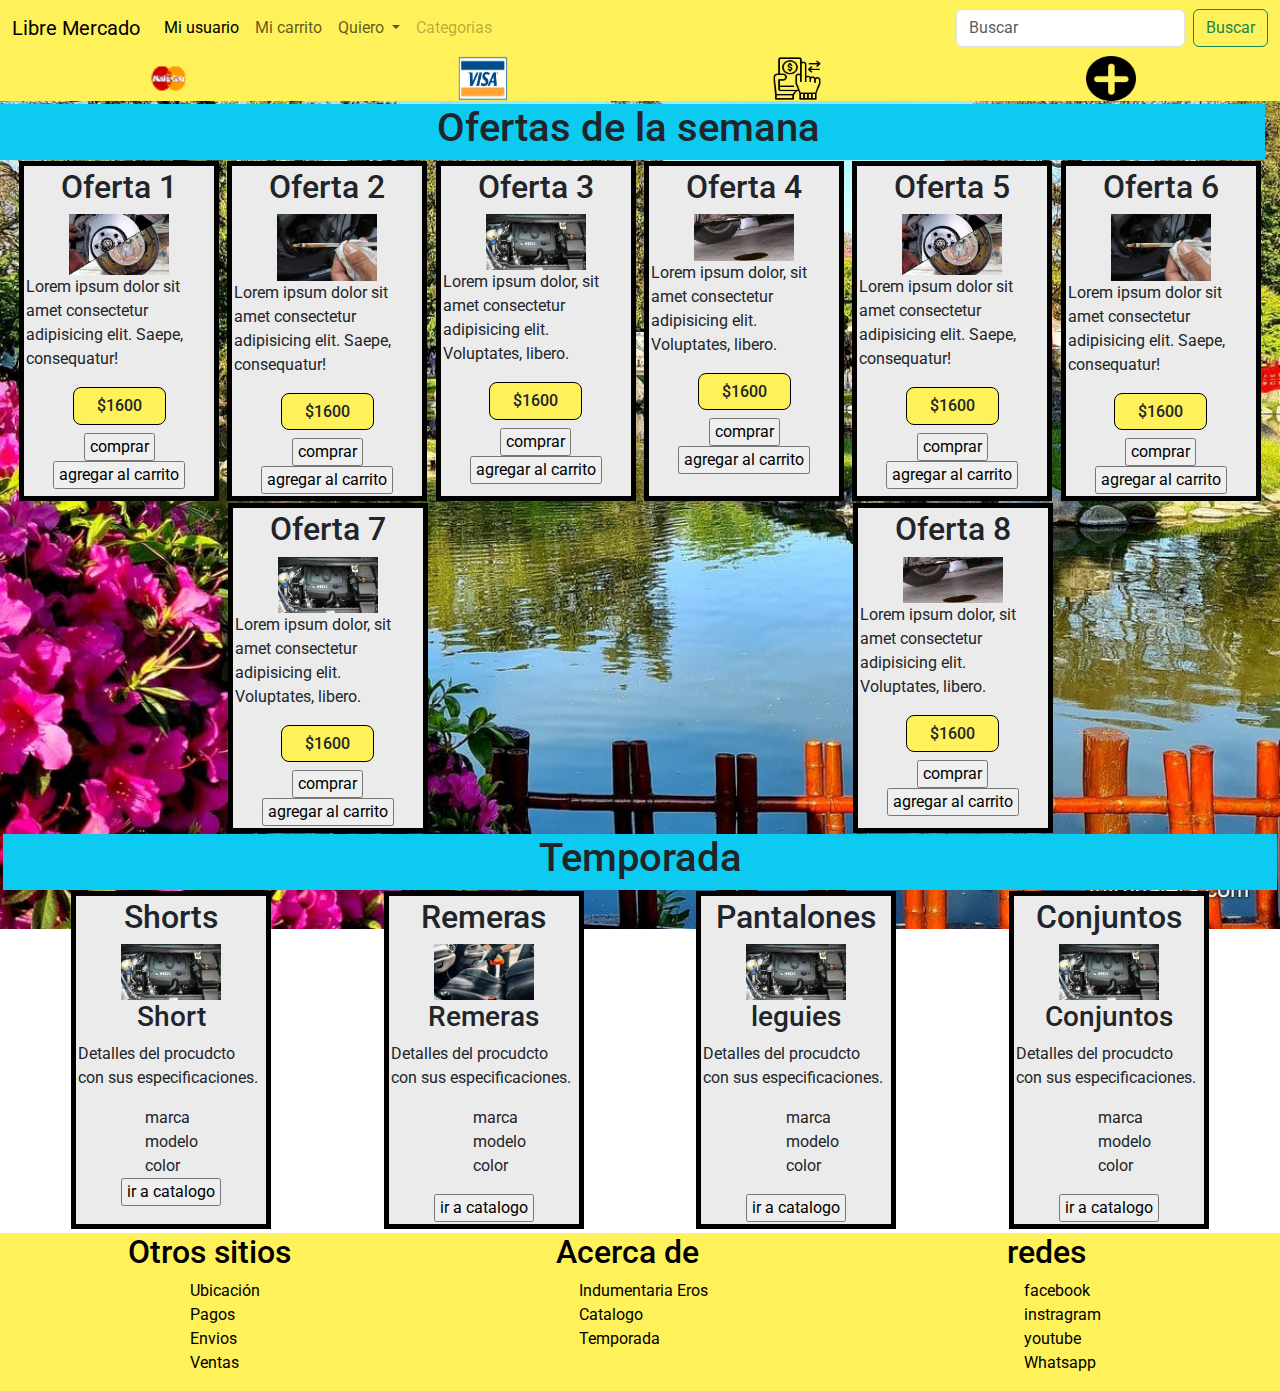
==== index.html @ 9b4fe16a "e-shop" ====
<!DOCTYPE html>
<html lang="es">

<head>
    <meta charset="UTF-8">
    <meta http-equiv="X-UA-Compatible" content="IE=edge">
    <meta name="viewport" content="width=device-width, initial-scale=1.0">
    <link rel="icon" type="image/x-icon" href="../img/favicon/motorico.png">
    <link rel="stylesheet" href="style/style.css">
    <link href="https://cdn.jsdelivr.net/npm/bootstrap@5.2.1/dist/css/bootstrap.min.css" rel="stylesheet">
    <script src="https://cdn.jsdelivr.net/npm/bootstrap@5.2.1/dist/js/bootstrap.bundle.min.js"></script>
    <title>Mercado Liberal</title>
</head>

<body class="container-fluid">
    <header class="row">
        <nav class="navbar navbar-expand-lg navbar-light">
            <div class="container-fluid">
                <a class="navbar-brand" href="#">Libre Mercado</a>
                <button class="navbar-toggler" type="button" data-bs-toggle="collapse"
                    data-bs-target="#navbarSupportedContent" aria-controls="navbarSupportedContent"
                    aria-expanded="false" aria-label="Toggle navigation">
                    <span class="navbar-toggler-icon"></span>
                </button>
                <div class="collapse navbar-collapse" id="navbarSupportedContent">
                    <ul class="navbar-nav me-auto mb-2 mb-lg-0">
                        <li class="nav-item">
                            <a class="nav-link active" aria-current="page" href="#">Mi usuario</a>
                        </li>
                        <li class="nav-item">
                            <a class="nav-link" href="#">Mi carrito</a>
                        </li>
                        <li class="nav-item dropdown">
                            <a class="nav-link dropdown-toggle" href="#" id="navbarDropdown" role="button"
                                data-bs-toggle="dropdown" aria-expanded="false">
                                Quiero
                            </a>
                            <ul class="dropdown-menu" aria-labelledby="navbarDropdown">
                                <li><a class="dropdown-item" href="#">Comprar</a></li>
                                <li><a class="dropdown-item" href="#">Vender</a></li>
                                <li>
                                    <hr class="dropdown-divider">
                                </li>
                                <li><a class="dropdown-item" href="#">Mis preguntas</a></li>
                            </ul>
                        </li>
                        <li class="nav-item">
                            <a class="nav-link disabled" href="#" tabindex="-1" aria-disabled="true">Categorias</a>
                        </li>
                    </ul>
                    <form class="d-flex">
                        <input class="form-control me-2" type="Buscar" placeholder="Buscar" aria-label="Search">
                        <button class="btn btn-outline-success" type="submit">Buscar</button>
                    </form>
                </div>
            </div>
        </nav>
        <div class="d-flex flex-row justify-content-around align-items-center pagos">
            <div class=" pago1">
                <a href=""><img src="img/fondo/mastercard.png" alt="mastercard" class="mas"></a>
            </div>
            <div class="pago 2">
                <a href=""><img src="img/fondo/visa.png" alt="visa" class="mas"></a>
            </div>
            <div class="pago3">
                <a href=""><img src="img/fondo/transferencia.png" alt="deposito" class="mas"></a>
            </div>
            <div>
                <a href=""><img src="img/fondo/mas.png" alt="Otros medios de pago" class="mas"></a>
            </div>

        </div>

    </header>

    <main class="row">
        



        <div class="row bg-info">
            <h1 class=" col-12 text-center">
                Ofertas de la semana
            </h1>
        </div>
        
        <section class=" d-flex flex-row flex-wrap justify-content-center justify-content-md-around align-items-stretch">
            <article class="tarjeta d-flex flex-column align-items-center">
                <h2 class="titulo__tarjeta">Oferta 1</h2>
                <img src="../img/ref/frenos.jpg" alt="disco de freno" class="imagen__tarjeta">
                <p class="tarjeta__text">Lorem ipsum dolor sit amet consectetur adipisicing elit. Saepe,
                    consequatur!
                </p>
                <h6 class="precio">$1600</h6>
              
                    <input type="submit" value=" comprar ">
                    <input type="submit" value=" agregar al carrito ">
              
            </article>

            <article class="tarjeta d-flex flex-column align-items-center">
                <h2 class="titulo__tarjeta">Oferta 2</h2>
                <img src="img/ref/medir aceite.jpg" alt="mediraceite" class="imagen__tarjeta">
                <p class="tarjeta__text">Lorem ipsum dolor sit amet consectetur adipisicing elit. Saepe,
                    consequatur!
                </p>
                <h6 class="precio">$1600</h6>
               
                    <input type="submit" value=" comprar ">
                    <input type="submit" value=" agregar al carrito ">
             
            </article>
            <article class="tarjeta d-flex flex-column align-items-center">
                <h2 class="titulo__tarjeta">Oferta 3</h2>
                <img src="img/ref/motor.jpg" alt="motor" class="imagen__tarjeta">
                <p class="tarjeta__text">Lorem ipsum dolor, sit amet consectetur adipisicing elit. Voluptates,
                    libero.
                </p>
                <h6 class="precio">$1600</h6>
             
                    <input type="submit" value=" comprar ">
                    <input type="submit" value=" agregar al carrito ">
             
            </article>

            <article class="tarjeta d-flex flex-column align-items-center">
                <h2 class="titulo__tarjeta">Oferta 4</h2>
                <img src="img/ref/perdida.jpg" alt="motor" class="imagen__tarjeta">
                <p class="tarjeta__text">Lorem ipsum dolor, sit amet consectetur adipisicing elit. Voluptates,
                    libero.
                </p>
                <h6 class="precio">$1600</h6>
             
                    <input type="submit" value=" comprar ">
                    <input type="submit" value=" agregar al carrito ">
               
            </article>
            <article class="tarjeta d-flex flex-column align-items-center">
                <h2 class="titulo__tarjeta">Oferta 5</h2>
                <img src="../img/ref/frenos.jpg" alt="disco de freno" class="imagen__tarjeta">
                <p class="tarjeta__text">Lorem ipsum dolor sit amet consectetur adipisicing elit. Saepe,
                    consequatur!
                </p>
                <h6 class="precio">$1600</h6>
                
                    <input type="submit" value=" comprar ">
                    <input type="submit" value=" agregar al carrito ">
               
            </article>

            <article class="tarjeta d-flex flex-column align-items-center">
                <h2 class="titulo__tarjeta">Oferta 6</h2>
                <img src="img/ref/medir aceite.jpg" alt="mediraceite" class="imagen__tarjeta">
                <p class="tarjeta__text">Lorem ipsum dolor sit amet consectetur adipisicing elit. Saepe,
                    consequatur!
                </p>
                <h6 class="precio">$1600</h6>
                
                    <input type="submit" value=" comprar ">
                    <input type="submit" value=" agregar al carrito ">
            
            </article>
            <article class="tarjeta d-flex flex-column align-items-center">
                <h2 class="titulo__tarjeta">Oferta 7</h2>
                <img src="img/ref/motor.jpg" alt="motor" class="imagen__tarjeta">
                <p class="tarjeta__text">Lorem ipsum dolor, sit amet consectetur adipisicing elit. Voluptates,
                    libero.
                </p>
                <h6 class="precio">$1600</h6>
               
                    <input type="submit" value=" comprar ">
                    <input type="submit" value=" agregar al carrito ">
              
            </article>

            <article class="tarjeta d-flex flex-column align-items-center">
                <h2 class="titulo__tarjeta">Oferta 8</h2>
                <img src="img/ref/perdida.jpg" alt="motor" class="imagen__tarjeta">
                <p class="tarjeta__text">Lorem ipsum dolor, sit amet consectetur adipisicing elit. Voluptates,
                    libero.
                </p>
                <h6 class="precio">$1600</h6>
               
                    <input type="submit" value=" comprar ">
                    <input type="submit" value=" agregar al carrito ">
             
            </article>


        </section>
        <div class="bg-info">
            <h1>
                <center id="categorias">Temporada</center>
            </h1>
        </div>
        <section class=" d-flex flex-row flex-wrap justify-content-center justify-content-md-around align-items-stretch">

            <article class="tarjeta d-flex flex-column align-items-center">
                <h2 class="titulo__tarjeta">Shorts</h2>
                <img src="../img/ref/motor.jpg" alt="motor" class="imagen__tarjeta">


                <h3>Short</h3>
                <p>Detalles del procudcto con sus especificaciones.</p>
                <lu>
                    <li>marca</li>
                    <li>modelo</li>
                    <li>color</li>
                </lu>

                    <input type="submit" value=" ir a catalogo ">
            
            </article>

            <article class="tarjeta d-flex flex-column align-items-center">
                <h2 class="titulo__tarjeta">Remeras</h2>
                <img src="../img/ref/descarga.jpg" alt="limpieza de auto" class="imagen__tarjeta">


                <h3>Remeras</h3>
                <p>Detalles del procudcto con sus especificaciones.</p>
                <ul>
                    <li>marca</li>
                    <li>modelo</li>
                    <li>color</li>
                </ul>

                    <input type="submit" value=" ir a catalogo ">
               
            </article>

            <article class="tarjeta d-flex flex-column align-items-center">
                <h2 class="titulo__tarjeta">Pantalones</h2>
                <img src="../img/ref/motor.jpg" alt="motor" class="imagen__tarjeta">


                <h3>leguies</h3>
                <p>Detalles del procudcto con sus especificaciones.</p>
                <ul>
                    <li>marca</li>
                    <li>modelo</li>
                    <li>color</li>
                </ul>

                    <input type="submit" value=" ir a catalogo ">
          
            </article>

            <article class="tarjeta d-flex flex-column align-items-center">
                <h2 class="titulo__tarjeta">Conjuntos</h2>
                <img src="../img/ref/motor.jpg" alt="motor" class="imagen__tarjeta">



                <h3>Conjuntos</h3>
                <p>Detalles del procudcto con sus especificaciones.</p>
                <ul>
                    <li>marca</li>
                    <li>modelo</li>
                    <li>color</li>
                </ul>

                    <input type="submit" value=" ir a catalogo ">
            
            </article>
        </section>
    </main>
    <footer class="row text-black">


        <div class="row">
            <div class="referencias d-flex flex-column align-items-center col-sm-12 col-md-4">
                <h2>Otros sitios</h2>
                <ul>
                    <li>Ubicación</li>
                    <li>Pagos</li>
                    <li>Envios</li>
                    <li>Ventas</li>
                </ul>
            </div>
            <div class="referencias d-flex flex-column align-items-center col-sm-12 col-md-4">
                <h2>Acerca de</h2>
                <ul>
                    <li>Indumentaria Eros</li>
                    <li>Catalogo</li>
                    <li>Temporada</li>
                    
                </ul>
            </div>
            <div class="referencias d-flex flex-column align-items-center col-sm-12 col-md-4">
                <h2>redes</h2>
                <ul>
                    <li>facebook</li>
                    <li>instragram</li>
                    <li>youtube</li>
                    <li>Whatsapp</li>
                </ul>
            </div>
        </div>


    </footer>
    <script src="https://cdn.jsdelivr.net/npm/bootstrap@5.2.1/dist/js/bootstrap.bundle.min.js"></script>
</body>


</html>
---- style/style.css ----
@import url("https://fonts.googleapis.com/css2?family=Roboto:wght@300;400;900&display=swap");


* {
  margin: 0;
  padding: 0;
  box-sizing: content-box;
  list-style: none;
  text-decoration: none;
  font-family: "Roboto", sans-serif;
}

/*custom porperty*/
:root {
  --color-fondo : #fff159;
}

.nav {
  background: var(--color-fondo);
  height: 80px;
  color: black;
}



.formulario {
  border: 1px solid black;

}

.titulo {
  width: 20%;
  height: 100%;
  border: 1px solid black;
}

nav {
  background-color: #fff159;
  ;
  padding: 3px;

}

main {
  background-image: url("../img/fondo/jardinjapones.jpg");
  background-repeat: no-repeat;
  background-size: cover ;
  background-position: center;
  background-attachment: fixed;
  padding: 3px;
}

.precio {
  background-color: var(--color-fondo);
  padding: 8px;
  border: 1px solid black;
  border-radius: 8px;
  width: 50%;
  display: flex;
  justify-content: space-around;
  

}
.mas {
  width: 50px;
  height: 45px;
}

footer, .pagos {
    background-color: #fff159;
}

.referencias {
  width: 200px;
}

.tarjeta {
  background-color: #ebebeb;
  border: 5px solid black;
  margin: 1px;
  padding: 2px;
  height: auto;
  width: 200px;

}

.imagen__tarjeta {
  width: 100px;
}
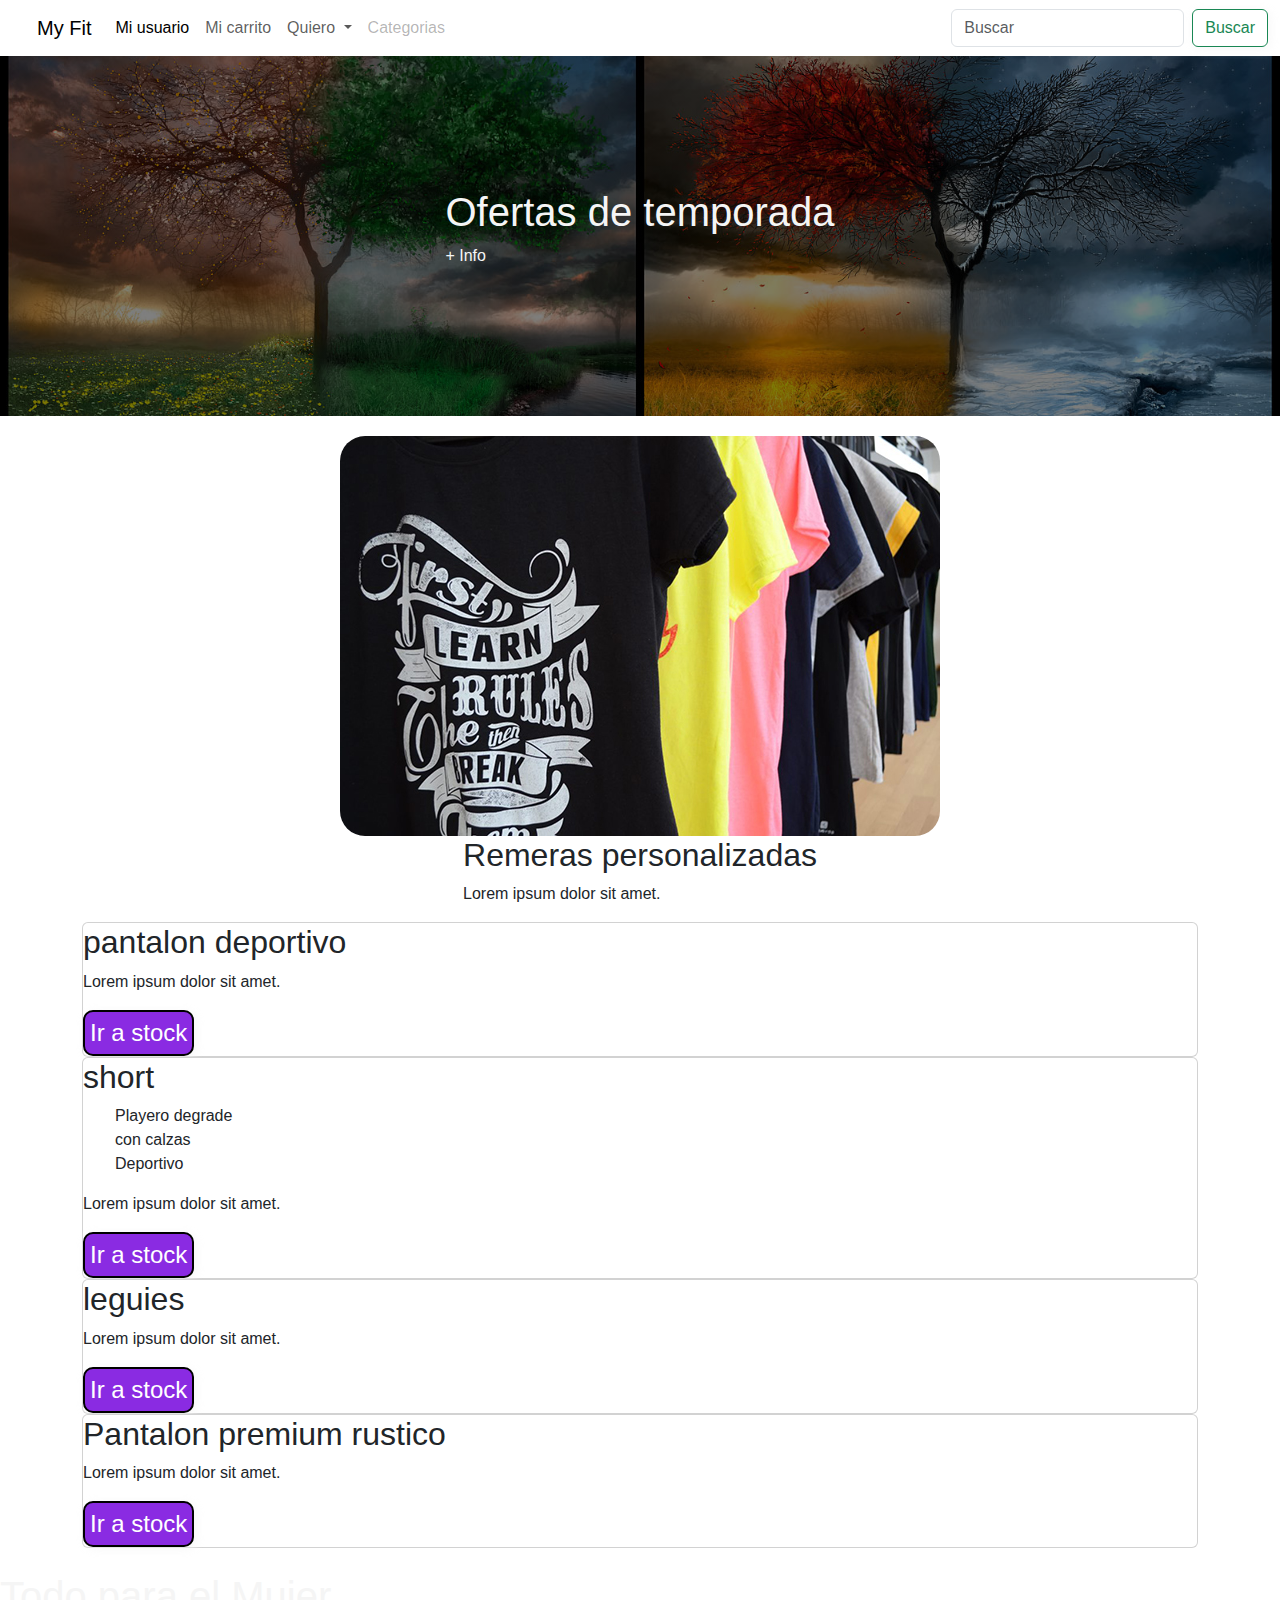
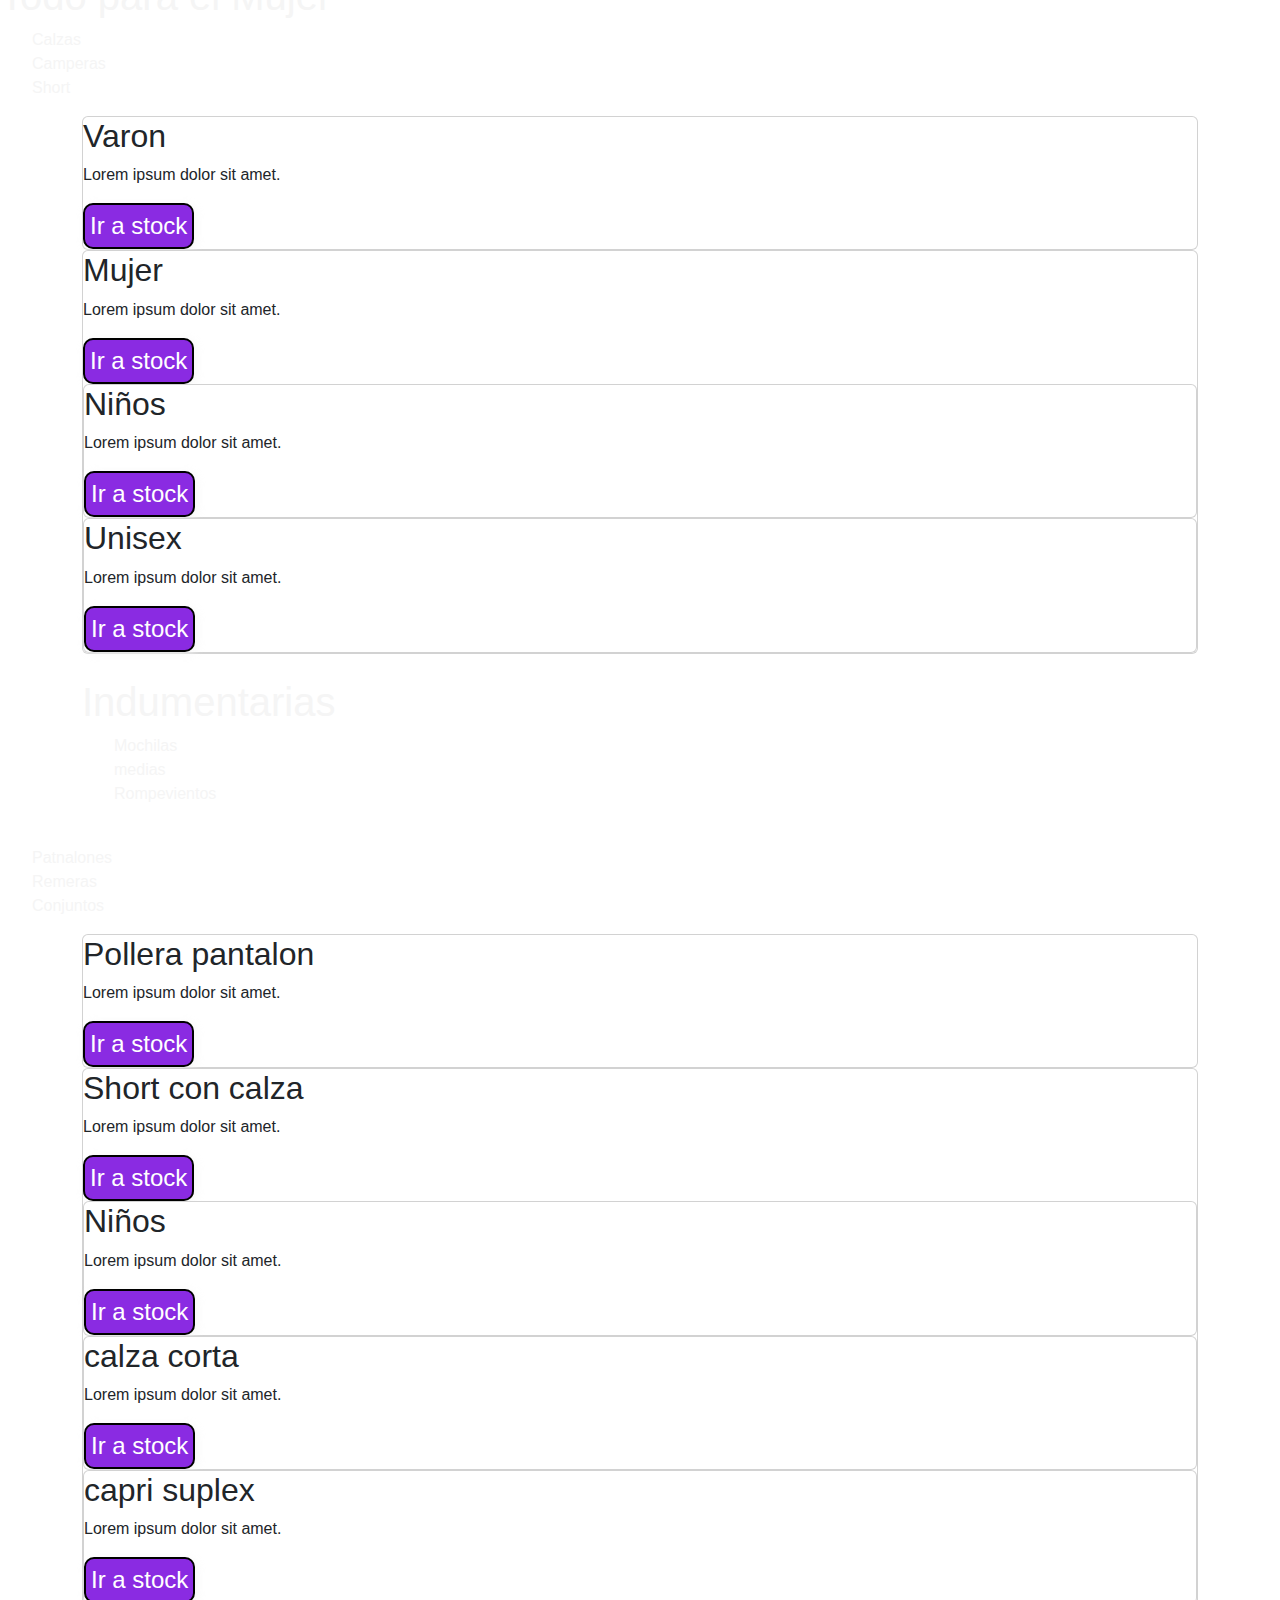
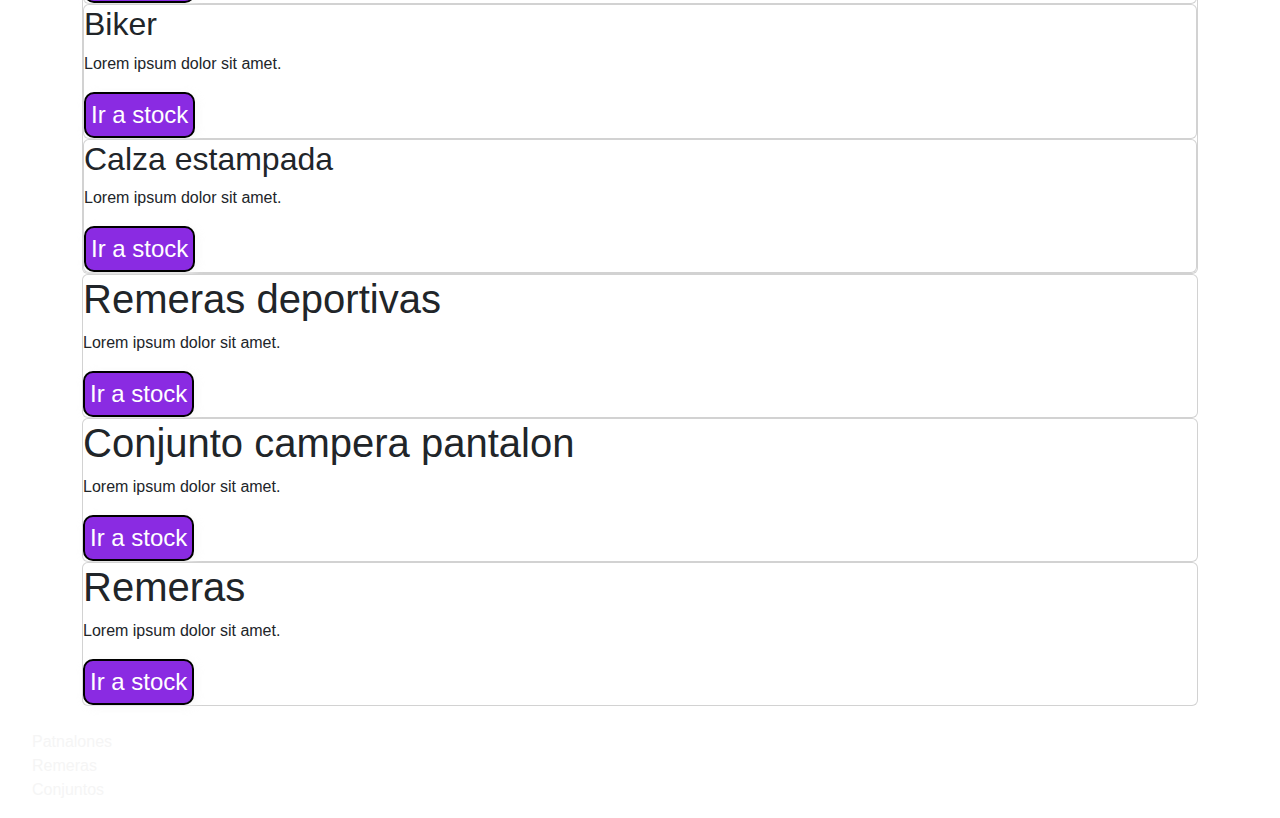
==== commit 6ba02d02: "E-comerse" ====
--- a/index.html
+++ b/index.html
@@ -8,15 +8,15 @@
     <link rel="icon" type="image/x-icon" href="../img/favicon/motorico.png">
     <link rel="stylesheet" href="style/style.css">
     <link href="https://cdn.jsdelivr.net/npm/bootstrap@5.2.1/dist/css/bootstrap.min.css" rel="stylesheet">
-    <script src="https://cdn.jsdelivr.net/npm/bootstrap@5.2.1/dist/js/bootstrap.bundle.min.js"></script>
-    <title>Mercado Liberal</title>
+
+    <title>Tienda de indumentaria</title>
 </head>
 
-<body class="container-fluid">
-    <header class="row">
+<body>
+    <header>
         <nav class="navbar navbar-expand-lg navbar-light">
             <div class="container-fluid">
-                <a class="navbar-brand" href="#">Libre Mercado</a>
+                <a class="navbar-brand" href="#">My Fit</a>
                 <button class="navbar-toggler" type="button" data-bs-toggle="collapse"
                     data-bs-target="#navbarSupportedContent" aria-controls="navbarSupportedContent"
                     aria-expanded="false" aria-label="Toggle navigation">
@@ -55,250 +55,196 @@
                 </div>
             </div>
         </nav>
-        <div class="d-flex flex-row justify-content-around align-items-center pagos">
-            <div class=" pago1">
-                <a href=""><img src="img/fondo/mastercard.png" alt="mastercard" class="mas"></a>
-            </div>
-            <div class="pago 2">
-                <a href=""><img src="img/fondo/visa.png" alt="visa" class="mas"></a>
-            </div>
-            <div class="pago3">
-                <a href=""><img src="img/fondo/transferencia.png" alt="deposito" class="mas"></a>
-            </div>
-            <div>
-                <a href=""><img src="img/fondo/mas.png" alt="Otros medios de pago" class="mas"></a>
-            </div>
-
+    </header>
+    <main>
+        <section id="hero">
+            <a href="">
+                <h1>Ofertas de temporada</h1>
+                <p>+ Info</p>
+            </a>
+        </section>
+        <section id="remeras">
+                <div>   
+                    <img src="img/ref/remeras.jpg" alt="" class="img-remeras">
+                </div>
+                <div class="datos-remeras">
+                    <h2>Remeras personalizadas</h2>
+                    <p>Lorem ipsum dolor sit amet.</p>
+                </div>
+        </section>
+        <section id="pantalones">
+            <div class="container">
+                <div class="card">
+                    <h2>pantalon deportivo</h2>
+                    <p>Lorem ipsum dolor sit amet.</p>
+                    <form action=""><button>Ir a stock</button></form>
+                </div>
+                <div class="card">
+                    <h2>short</h2>
+                    <ul>
+                        <li>Playero degrade</li>
+                        <li>con calzas</li>
+                        <li>Deportivo</li>
+                    </ul>
+                    <p>Lorem ipsum dolor sit amet.</p>
+                    <form action=""><button>Ir a stock</button></form>
+                </div>
+                <div class="card">
+                    <h2>leguies</h2>
+                    <p>Lorem ipsum dolor sit amet.</p>
+                    <form action=""><button>Ir a stock</button></form>
+                </div>
+                <div class="card">
+                    <h2>Pantalon premium rustico</h2>
+                    <p>Lorem ipsum dolor sit amet.</p>
+                    <form action=""><button>Ir a stock</button></form>
+                </div>
+            </div>
+        </section>
+        <section id="mujer">
+            <a href="#">
+                <div class="img">
+                    <img src="" alt="">
+                </div>
+                <div>
+                    <h1>Todo para el Mujer</h1>
+                    <ul>
+                        <li>Calzas</li>
+                        <li>Camperas</li>
+                        <li>Short</li>
+                    </ul>
+                </div>
+            </a>
+        </section>
+        <section id="conjuntos">
+            <div class="container">
+                <div class="card">
+                    <h2>Varon</h2>
+                    <p>Lorem ipsum dolor sit amet.</p>
+                    <form action=""><button>Ir a stock</button></form>
+                </div>
+                <div class="card">
+                    <h2>Mujer</h2>
+                    <p>Lorem ipsum dolor sit amet.</p>
+                    <form action=""><button>Ir a stock</button></form>
+                    <div class="card">
+                        <h2>Niños</h2>
+                        <p>Lorem ipsum dolor sit amet.</p>
+                        <form action=""><button>Ir a stock</button></form>
+                    </div>
+                    <div class="card">
+                        <h2>Unisex</h2>
+                        <p>Lorem ipsum dolor sit amet.</p>
+                        <form action=""><button>Ir a stock</button></form>
+                    </div>
+                </div>
+        </section>
+        <section id="indumentaria">
+            <a href="#">
+                <div class="img"><img src="" alt="">
+                </div>
+                <div class="container">
+                    <h1>Indumentarias</h1>
+                    <ul>
+                        <li>Mochilas</li>
+                        <li>medias</li>
+                        <li>Rompevientos</li>
+                    </ul>
+                </div>
+            </a>
+        </section>
+        <section id="hombres">
+            <a href="#">
+                <div class="img"><img src="" alt=""></div>
+                <div>
+                    <ul>
+                        <li>Patnalones</li>
+                        <li>Remeras</li>
+                        <li>Conjuntos</li>
+                    </ul>
+                </div>
+            </a>
+        </section>
+        <section id="calzas">
+            <div class="container">
+                <div class="card">
+                    <h2>Pollera pantalon</h2>
+                    <p>Lorem ipsum dolor sit amet.</p>
+                    <form action=""><button>Ir a stock</button></form>
+                </div>
+                <div class="card">
+                    <h2>Short con calza</h2>
+                    <p>Lorem ipsum dolor sit amet.</p>
+                    <form action=""><button>Ir a stock</button></form>
+                    <div class="card">
+                        <h2>Niños</h2>
+                        <p>Lorem ipsum dolor sit amet.</p>
+                        <form action=""><button>Ir a stock</button></form>
+                    </div>
+                    <div class="card">
+                        <h2>calza corta</h2>
+                        <p>Lorem ipsum dolor sit amet.</p>
+                        <form action=""><button>Ir a stock</button></form>
+                    </div>
+                    <div class="card">
+                        <h2>capri suplex</h2>
+                        <p>Lorem ipsum dolor sit amet.</p>
+                        <form action=""><button>Ir a stock</button></form>
+                    </div>
+                    <div class="card">
+                        <h2>Biker</h2>
+                        <p>Lorem ipsum dolor sit amet.</p>
+                        <form action=""><button>Ir a stock</button></form>
+                    </div>
+                    <div class="card">
+                        <h2>Calza estampada</h2>
+                        <p>Lorem ipsum dolor sit amet.</p>
+                        <form action=""><button>Ir a stock</button></form>
+                    </div>
+        </section>
+        <section id="ninios">
+            <div class="container">
+                <div class="card">
+                    <img src="" alt="">
+                    <h1>Remeras deportivas</h1>
+                    <p>Lorem ipsum dolor sit amet.</p>
+                    <form action=""><button>Ir a stock</button></form>
+                </div>
+                <div class="card">
+                    <img src="" alt="">
+                    <h1>Conjunto campera pantalon</h1>
+                    <p>Lorem ipsum dolor sit amet.</p>
+                    <form action=""><button>Ir a stock</button></form>
+                </div>
+                <div class="card">
+                    <img src="" alt="">
+                    <h1>Remeras</h1>
+                    <p>Lorem ipsum dolor sit amet.</p>
+                    <form action=""><button>Ir a stock</button></form>
+                </div>
+            </div>
+        </section>
+        <section id="ninios">
+            <a href="#">
+                <div class="img"><img src="" alt=""></div>
+                <div>
+                    <ul>
+                        <li>Patnalones</li>
+                        <li>Remeras</li>
+                        <li>Conjuntos</li>
+                    </ul>
+                </div>
+            </a>
+        </section>
+    </main>
+    <footer>
+        <div class="container">
+            <div class="contacto">
+            </div>
+            <div class="redes">
+            </div>
+            <div class="copy"></div>
         </div>
-
-    </header>
-
-    <main class="row">
-        
-
-
-
-        <div class="row bg-info">
-            <h1 class=" col-12 text-center">
-                Ofertas de la semana
-            </h1>
-        </div>
-        
-        <section class=" d-flex flex-row flex-wrap justify-content-center justify-content-md-around align-items-stretch">
-            <article class="tarjeta d-flex flex-column align-items-center">
-                <h2 class="titulo__tarjeta">Oferta 1</h2>
-                <img src="../img/ref/frenos.jpg" alt="disco de freno" class="imagen__tarjeta">
-                <p class="tarjeta__text">Lorem ipsum dolor sit amet consectetur adipisicing elit. Saepe,
-                    consequatur!
-                </p>
-                <h6 class="precio">$1600</h6>
-              
-                    <input type="submit" value=" comprar ">
-                    <input type="submit" value=" agregar al carrito ">
-              
-            </article>
-
-            <article class="tarjeta d-flex flex-column align-items-center">
-                <h2 class="titulo__tarjeta">Oferta 2</h2>
-                <img src="img/ref/medir aceite.jpg" alt="mediraceite" class="imagen__tarjeta">
-                <p class="tarjeta__text">Lorem ipsum dolor sit amet consectetur adipisicing elit. Saepe,
-                    consequatur!
-                </p>
-                <h6 class="precio">$1600</h6>
-               
-                    <input type="submit" value=" comprar ">
-                    <input type="submit" value=" agregar al carrito ">
-             
-            </article>
-            <article class="tarjeta d-flex flex-column align-items-center">
-                <h2 class="titulo__tarjeta">Oferta 3</h2>
-                <img src="img/ref/motor.jpg" alt="motor" class="imagen__tarjeta">
-                <p class="tarjeta__text">Lorem ipsum dolor, sit amet consectetur adipisicing elit. Voluptates,
-                    libero.
-                </p>
-                <h6 class="precio">$1600</h6>
-             
-                    <input type="submit" value=" comprar ">
-                    <input type="submit" value=" agregar al carrito ">
-             
-            </article>
-
-            <article class="tarjeta d-flex flex-column align-items-center">
-                <h2 class="titulo__tarjeta">Oferta 4</h2>
-                <img src="img/ref/perdida.jpg" alt="motor" class="imagen__tarjeta">
-                <p class="tarjeta__text">Lorem ipsum dolor, sit amet consectetur adipisicing elit. Voluptates,
-                    libero.
-                </p>
-                <h6 class="precio">$1600</h6>
-             
-                    <input type="submit" value=" comprar ">
-                    <input type="submit" value=" agregar al carrito ">
-               
-            </article>
-            <article class="tarjeta d-flex flex-column align-items-center">
-                <h2 class="titulo__tarjeta">Oferta 5</h2>
-                <img src="../img/ref/frenos.jpg" alt="disco de freno" class="imagen__tarjeta">
-                <p class="tarjeta__text">Lorem ipsum dolor sit amet consectetur adipisicing elit. Saepe,
-                    consequatur!
-                </p>
-                <h6 class="precio">$1600</h6>
-                
-                    <input type="submit" value=" comprar ">
-                    <input type="submit" value=" agregar al carrito ">
-               
-            </article>
-
-            <article class="tarjeta d-flex flex-column align-items-center">
-                <h2 class="titulo__tarjeta">Oferta 6</h2>
-                <img src="img/ref/medir aceite.jpg" alt="mediraceite" class="imagen__tarjeta">
-                <p class="tarjeta__text">Lorem ipsum dolor sit amet consectetur adipisicing elit. Saepe,
-                    consequatur!
-                </p>
-                <h6 class="precio">$1600</h6>
-                
-                    <input type="submit" value=" comprar ">
-                    <input type="submit" value=" agregar al carrito ">
-            
-            </article>
-            <article class="tarjeta d-flex flex-column align-items-center">
-                <h2 class="titulo__tarjeta">Oferta 7</h2>
-                <img src="img/ref/motor.jpg" alt="motor" class="imagen__tarjeta">
-                <p class="tarjeta__text">Lorem ipsum dolor, sit amet consectetur adipisicing elit. Voluptates,
-                    libero.
-                </p>
-                <h6 class="precio">$1600</h6>
-               
-                    <input type="submit" value=" comprar ">
-                    <input type="submit" value=" agregar al carrito ">
-              
-            </article>
-
-            <article class="tarjeta d-flex flex-column align-items-center">
-                <h2 class="titulo__tarjeta">Oferta 8</h2>
-                <img src="img/ref/perdida.jpg" alt="motor" class="imagen__tarjeta">
-                <p class="tarjeta__text">Lorem ipsum dolor, sit amet consectetur adipisicing elit. Voluptates,
-                    libero.
-                </p>
-                <h6 class="precio">$1600</h6>
-               
-                    <input type="submit" value=" comprar ">
-                    <input type="submit" value=" agregar al carrito ">
-             
-            </article>
-
-
-        </section>
-        <div class="bg-info">
-            <h1>
-                <center id="categorias">Temporada</center>
-            </h1>
-        </div>
-        <section class=" d-flex flex-row flex-wrap justify-content-center justify-content-md-around align-items-stretch">
-
-            <article class="tarjeta d-flex flex-column align-items-center">
-                <h2 class="titulo__tarjeta">Shorts</h2>
-                <img src="../img/ref/motor.jpg" alt="motor" class="imagen__tarjeta">
-
-
-                <h3>Short</h3>
-                <p>Detalles del procudcto con sus especificaciones.</p>
-                <lu>
-                    <li>marca</li>
-                    <li>modelo</li>
-                    <li>color</li>
-                </lu>
-
-                    <input type="submit" value=" ir a catalogo ">
-            
-            </article>
-
-            <article class="tarjeta d-flex flex-column align-items-center">
-                <h2 class="titulo__tarjeta">Remeras</h2>
-                <img src="../img/ref/descarga.jpg" alt="limpieza de auto" class="imagen__tarjeta">
-
-
-                <h3>Remeras</h3>
-                <p>Detalles del procudcto con sus especificaciones.</p>
-                <ul>
-                    <li>marca</li>
-                    <li>modelo</li>
-                    <li>color</li>
-                </ul>
-
-                    <input type="submit" value=" ir a catalogo ">
-               
-            </article>
-
-            <article class="tarjeta d-flex flex-column align-items-center">
-                <h2 class="titulo__tarjeta">Pantalones</h2>
-                <img src="../img/ref/motor.jpg" alt="motor" class="imagen__tarjeta">
-
-
-                <h3>leguies</h3>
-                <p>Detalles del procudcto con sus especificaciones.</p>
-                <ul>
-                    <li>marca</li>
-                    <li>modelo</li>
-                    <li>color</li>
-                </ul>
-
-                    <input type="submit" value=" ir a catalogo ">
-          
-            </article>
-
-            <article class="tarjeta d-flex flex-column align-items-center">
-                <h2 class="titulo__tarjeta">Conjuntos</h2>
-                <img src="../img/ref/motor.jpg" alt="motor" class="imagen__tarjeta">
-
-
-
-                <h3>Conjuntos</h3>
-                <p>Detalles del procudcto con sus especificaciones.</p>
-                <ul>
-                    <li>marca</li>
-                    <li>modelo</li>
-                    <li>color</li>
-                </ul>
-
-                    <input type="submit" value=" ir a catalogo ">
-            
-            </article>
-        </section>
-    </main>
-    <footer class="row text-black">
-
-
-        <div class="row">
-            <div class="referencias d-flex flex-column align-items-center col-sm-12 col-md-4">
-                <h2>Otros sitios</h2>
-                <ul>
-                    <li>Ubicación</li>
-                    <li>Pagos</li>
-                    <li>Envios</li>
-                    <li>Ventas</li>
-                </ul>
-            </div>
-            <div class="referencias d-flex flex-column align-items-center col-sm-12 col-md-4">
-                <h2>Acerca de</h2>
-                <ul>
-                    <li>Indumentaria Eros</li>
-                    <li>Catalogo</li>
-                    <li>Temporada</li>
-                    
-                </ul>
-            </div>
-            <div class="referencias d-flex flex-column align-items-center col-sm-12 col-md-4">
-                <h2>redes</h2>
-                <ul>
-                    <li>facebook</li>
-                    <li>instragram</li>
-                    <li>youtube</li>
-                    <li>Whatsapp</li>
-                </ul>
-            </div>
-        </div>
-
-
     </footer>
     <script src="https://cdn.jsdelivr.net/npm/bootstrap@5.2.1/dist/js/bootstrap.bundle.min.js"></script>
 </body>
--- a/style/style.css
+++ b/style/style.css
@@ -1,89 +1,75 @@
-@import url("https://fonts.googleapis.com/css2?family=Roboto:wght@300;400;900&display=swap");
-
-
 * {
-  margin: 0;
-  padding: 0;
-  box-sizing: content-box;
-  list-style: none;
-  text-decoration: none;
-  font-family: "Roboto", sans-serif;
+    margin: 0;
+    padding: 0;
+    box-sizing: border-box;
+    font-family: sans-serif;
+    list-style: none;
+    
+}
+body {
+    margin: 0;
+}
+body a {
+    text-decoration: none;
+    color: whitesmoke;
+    
+}
+form button {
+    padding: 3px 5px;
+    color: white;
+    font-size: 1.5em;
+    background-color: blueviolet;
+    border-radius: 10px;
+    border: 2px solid black;
+    box-shadow: 2px 2px 10px rgba(245, 245, 245, 0.849);
 }
 
-/*custom porperty*/
-:root {
-  --color-fondo : #fff159;
+button:hover {
+    background-color: rgb(134, 14, 247);
 }
-
-.nav {
-  background: var(--color-fondo);
-  height: 80px;
-  color: black;
+.container {
+    max-width: 1400px;
+    margin: auto;
 }
-
-
-
-.formulario {
-  border: 1px solid black;
-
+header .navbar {
+    margin: 0;
+    padding-left: 25px;
 }
-
-.titulo {
-  width: 20%;
-  height: 100%;
-  border: 1px solid black;
+#hero {
+    background-image: linear-gradient(
+        0deg,
+        rgba(0, 0, 0, 0.5),
+        rgba(0, 0, 0, 0.5)
+    )
+    ,url(../img/ref/Estaciones-2.jpg);
+    background-position: center center;
+    background-repeat: no-repeat;
+    background-size: cover;
+    color: beige;
+    display: flex;
+    flex-direction: column;
+    align-items: center;
+    justify-content: center;
+    height: 40vh;
 }
-
-nav {
-  background-color: #fff159;
-  ;
-  padding: 3px;
-
+#hero:hover {
+    color: blueviolet;
 }
-
-main {
-  background-image: url("../img/fondo/jardinjapones.jpg");
-  background-repeat: no-repeat;
-  background-size: cover ;
-  background-position: center;
-  background-attachment: fixed;
-  padding: 3px;
+#remeras {
+    display: flex;
+    flex-direction: column;
+    justify-content: space-around;
+    align-items: center;
+    
 }
-
-.precio {
-  background-color: var(--color-fondo);
-  padding: 8px;
-  border: 1px solid black;
-  border-radius: 8px;
-  width: 50%;
-  display: flex;
-  justify-content: space-around;
-  
-
+.img-remeras{
+    width: 100%;
+    border-radius: 25px;
+    margin-top: 20px;
 }
-.mas {
-  width: 50px;
-  height: 45px;
+.remeras-datos {
+    display: flex;
+    flex-direction: column;
+    justify-content: center;
+    align-items: center;    
 }
-
-footer, .pagos {
-    background-color: #fff159;
-}
-
-.referencias {
-  width: 200px;
-}
-
-.tarjeta {
-  background-color: #ebebeb;
-  border: 5px solid black;
-  margin: 1px;
-  padding: 2px;
-  height: auto;
-  width: 200px;
-
-}
-
-.imagen__tarjeta {
-  width: 100px;
-}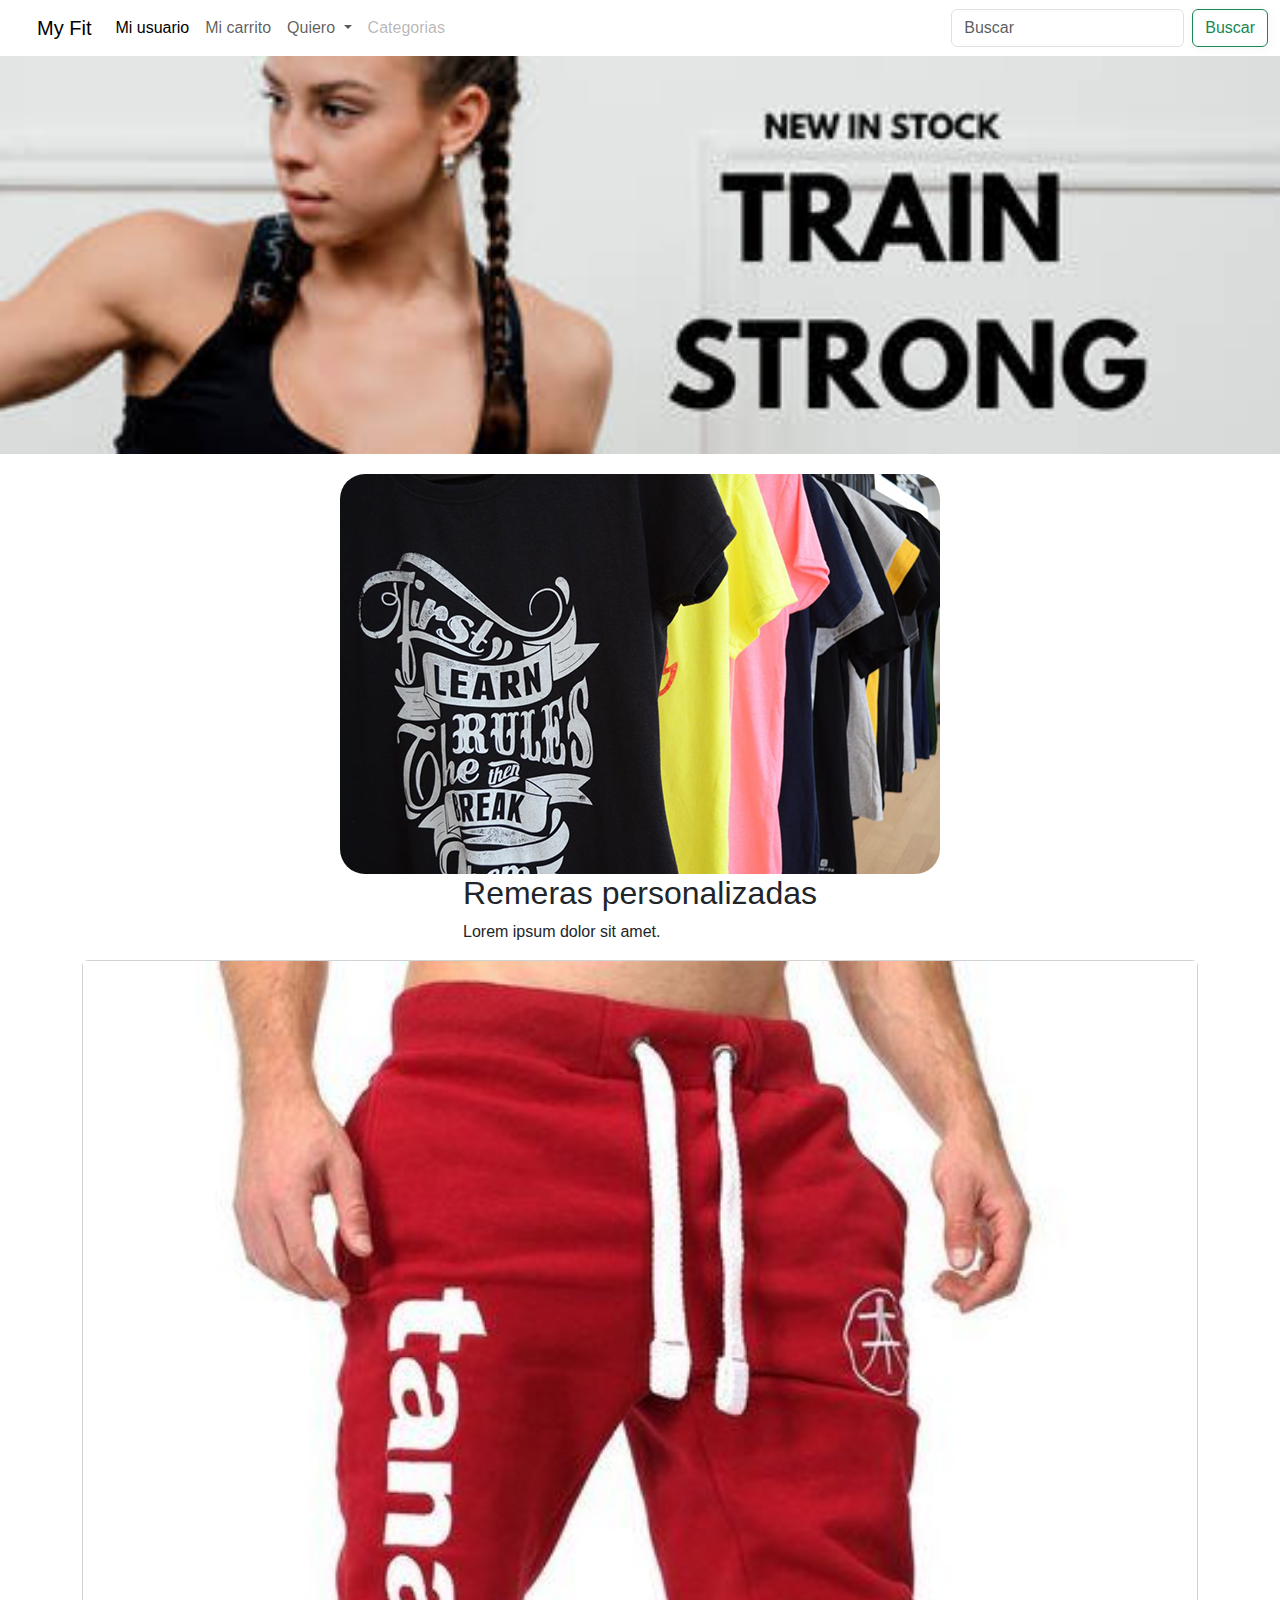
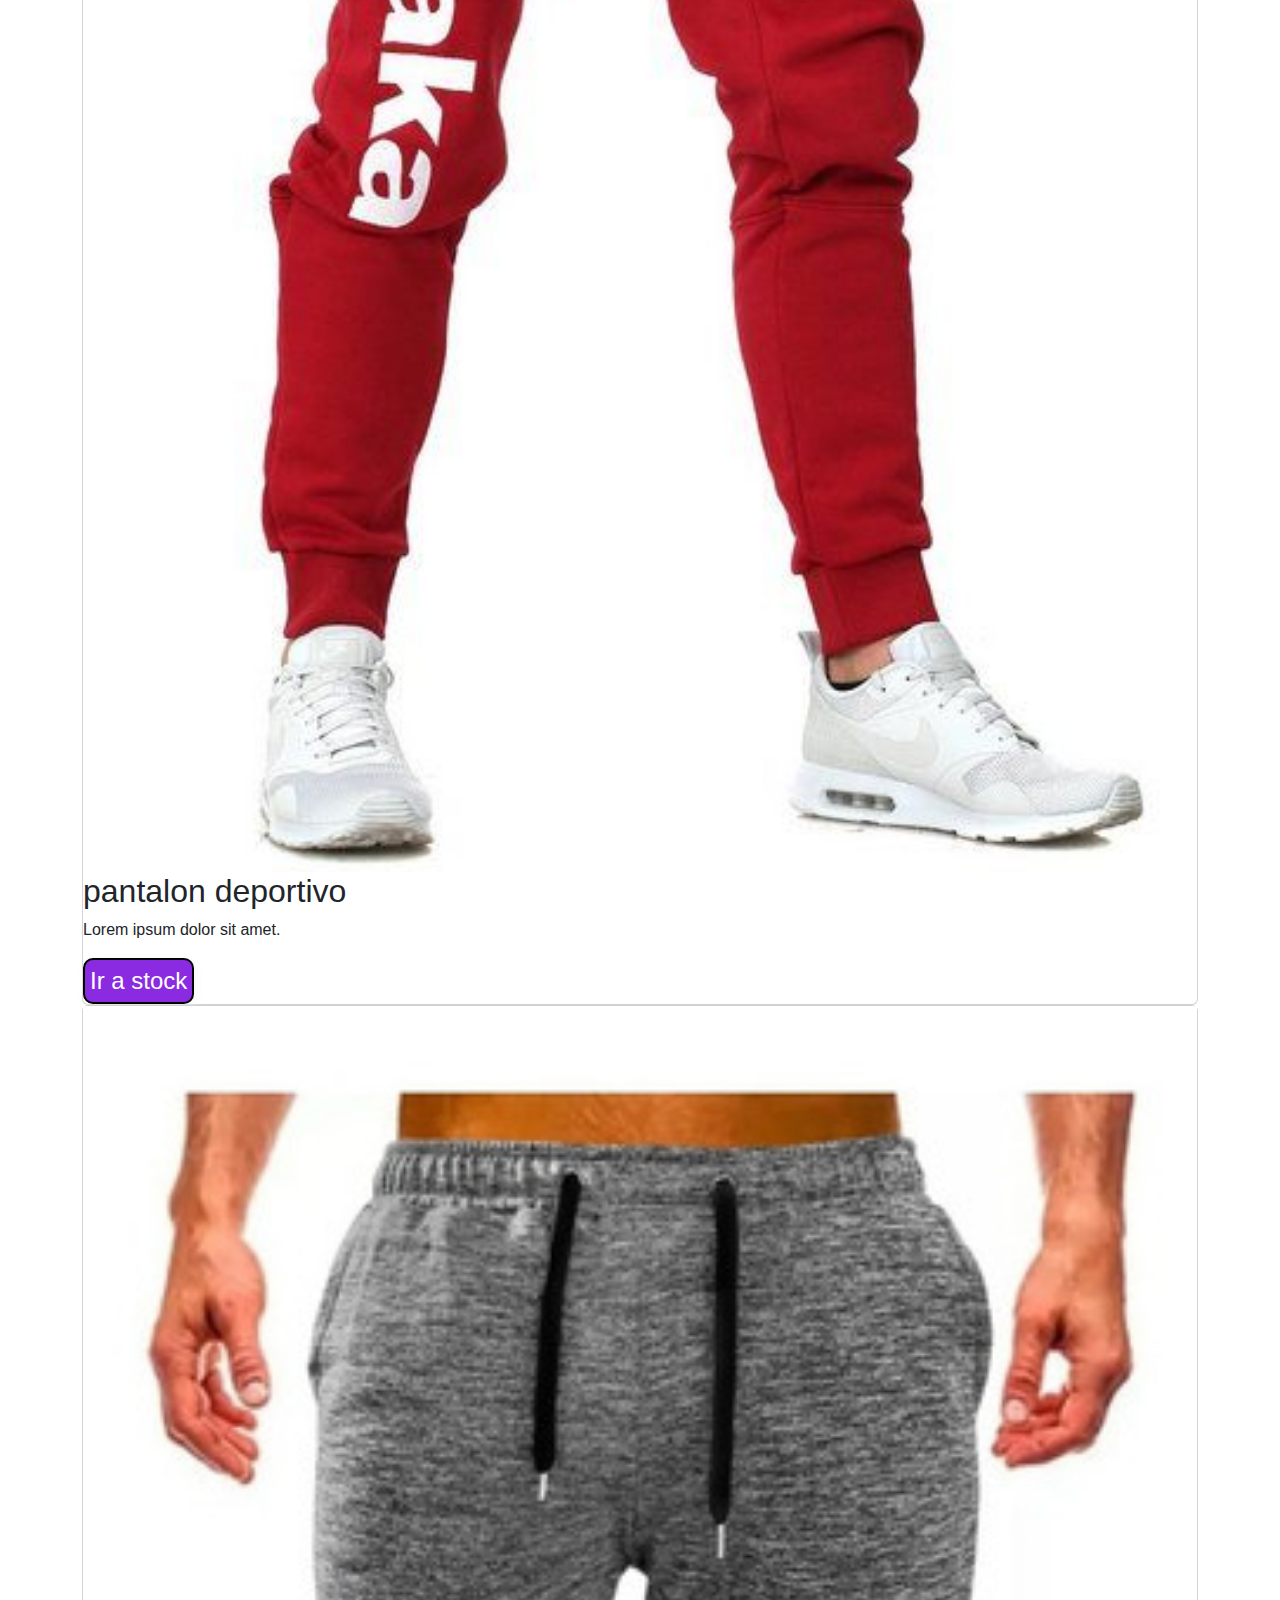
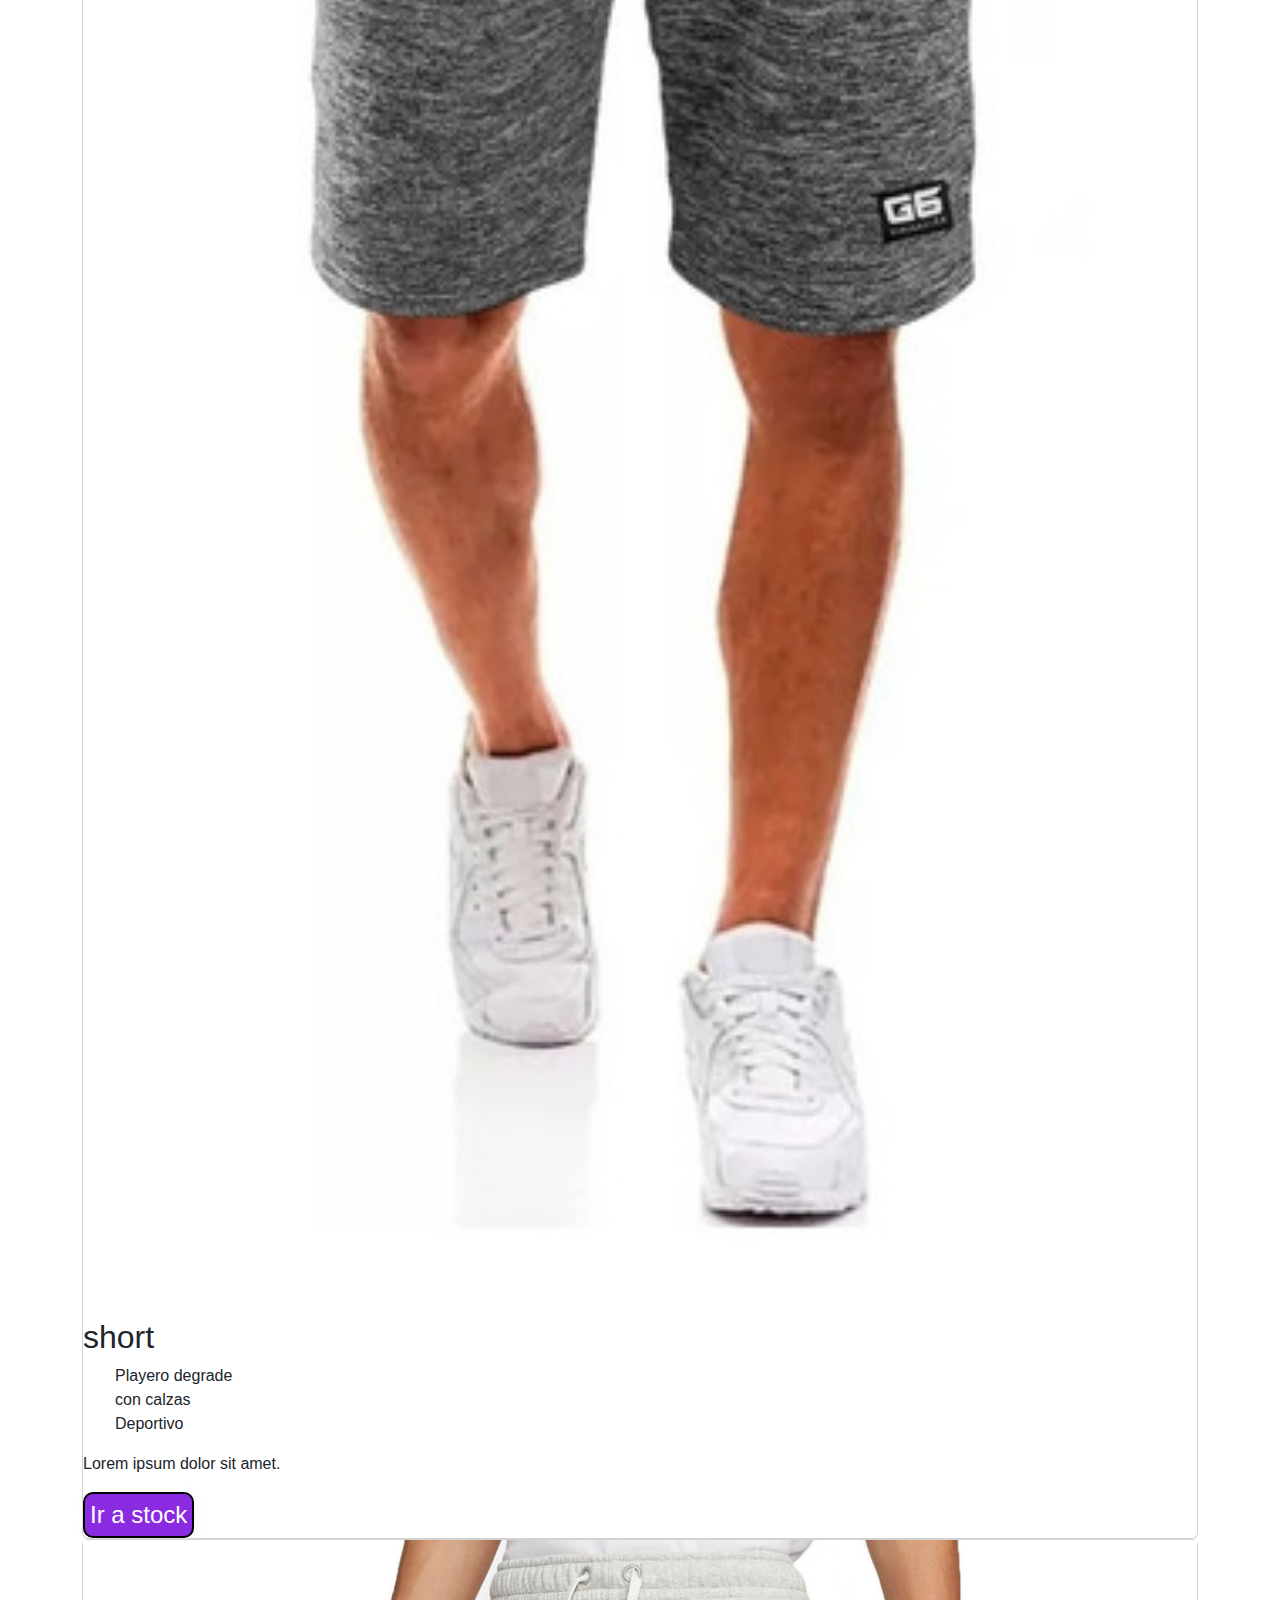
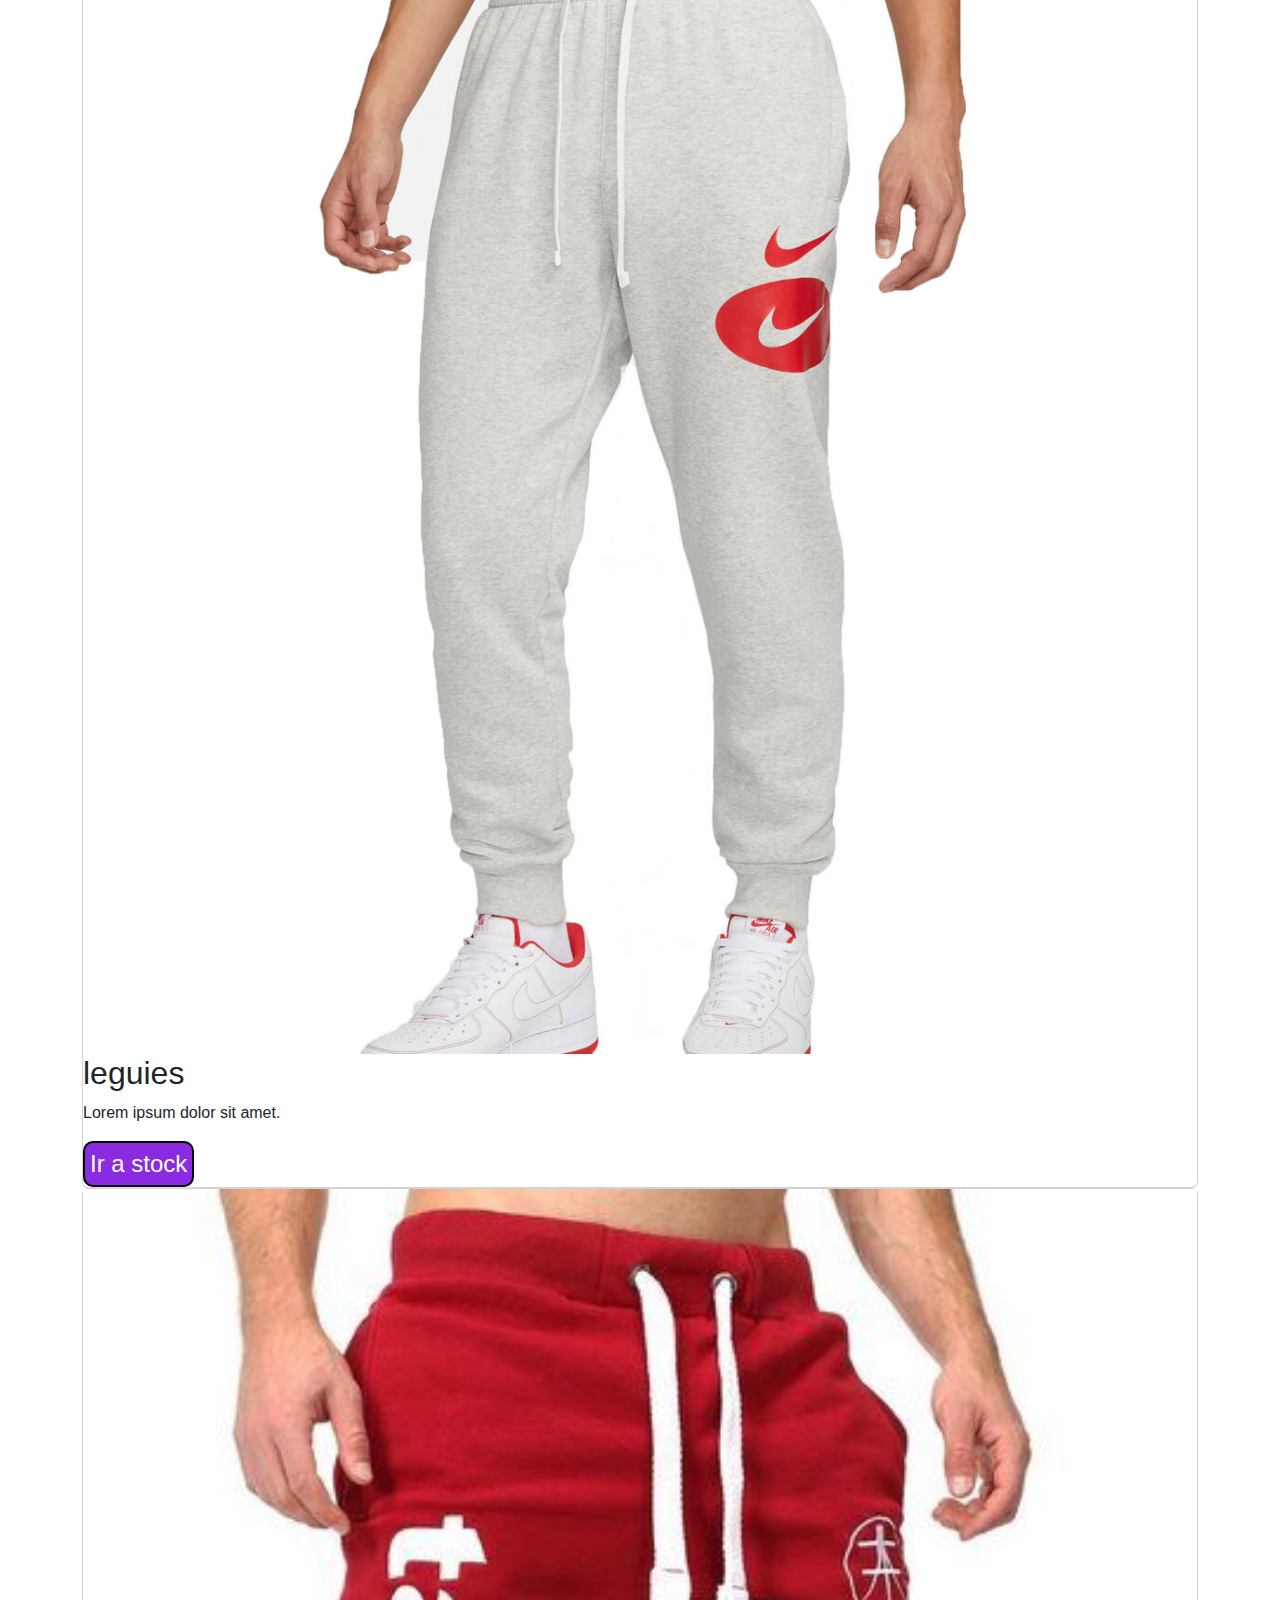
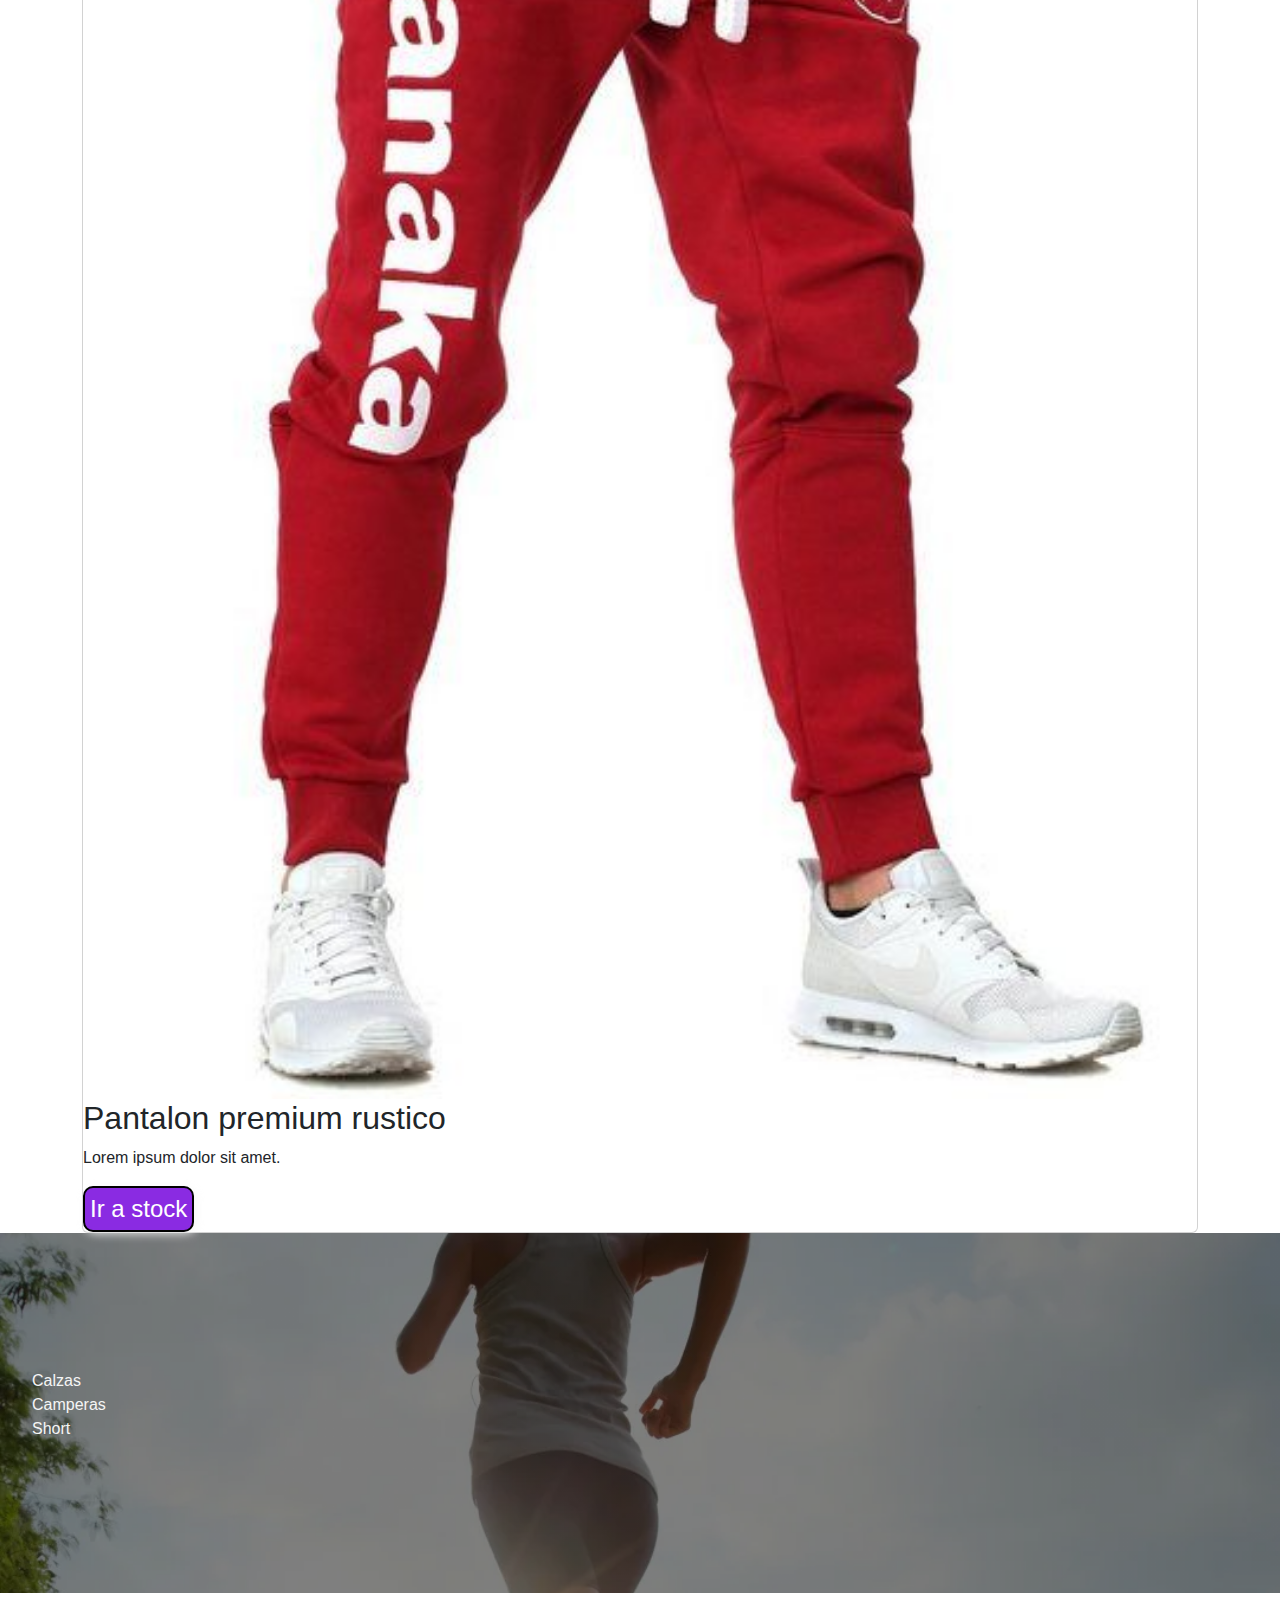
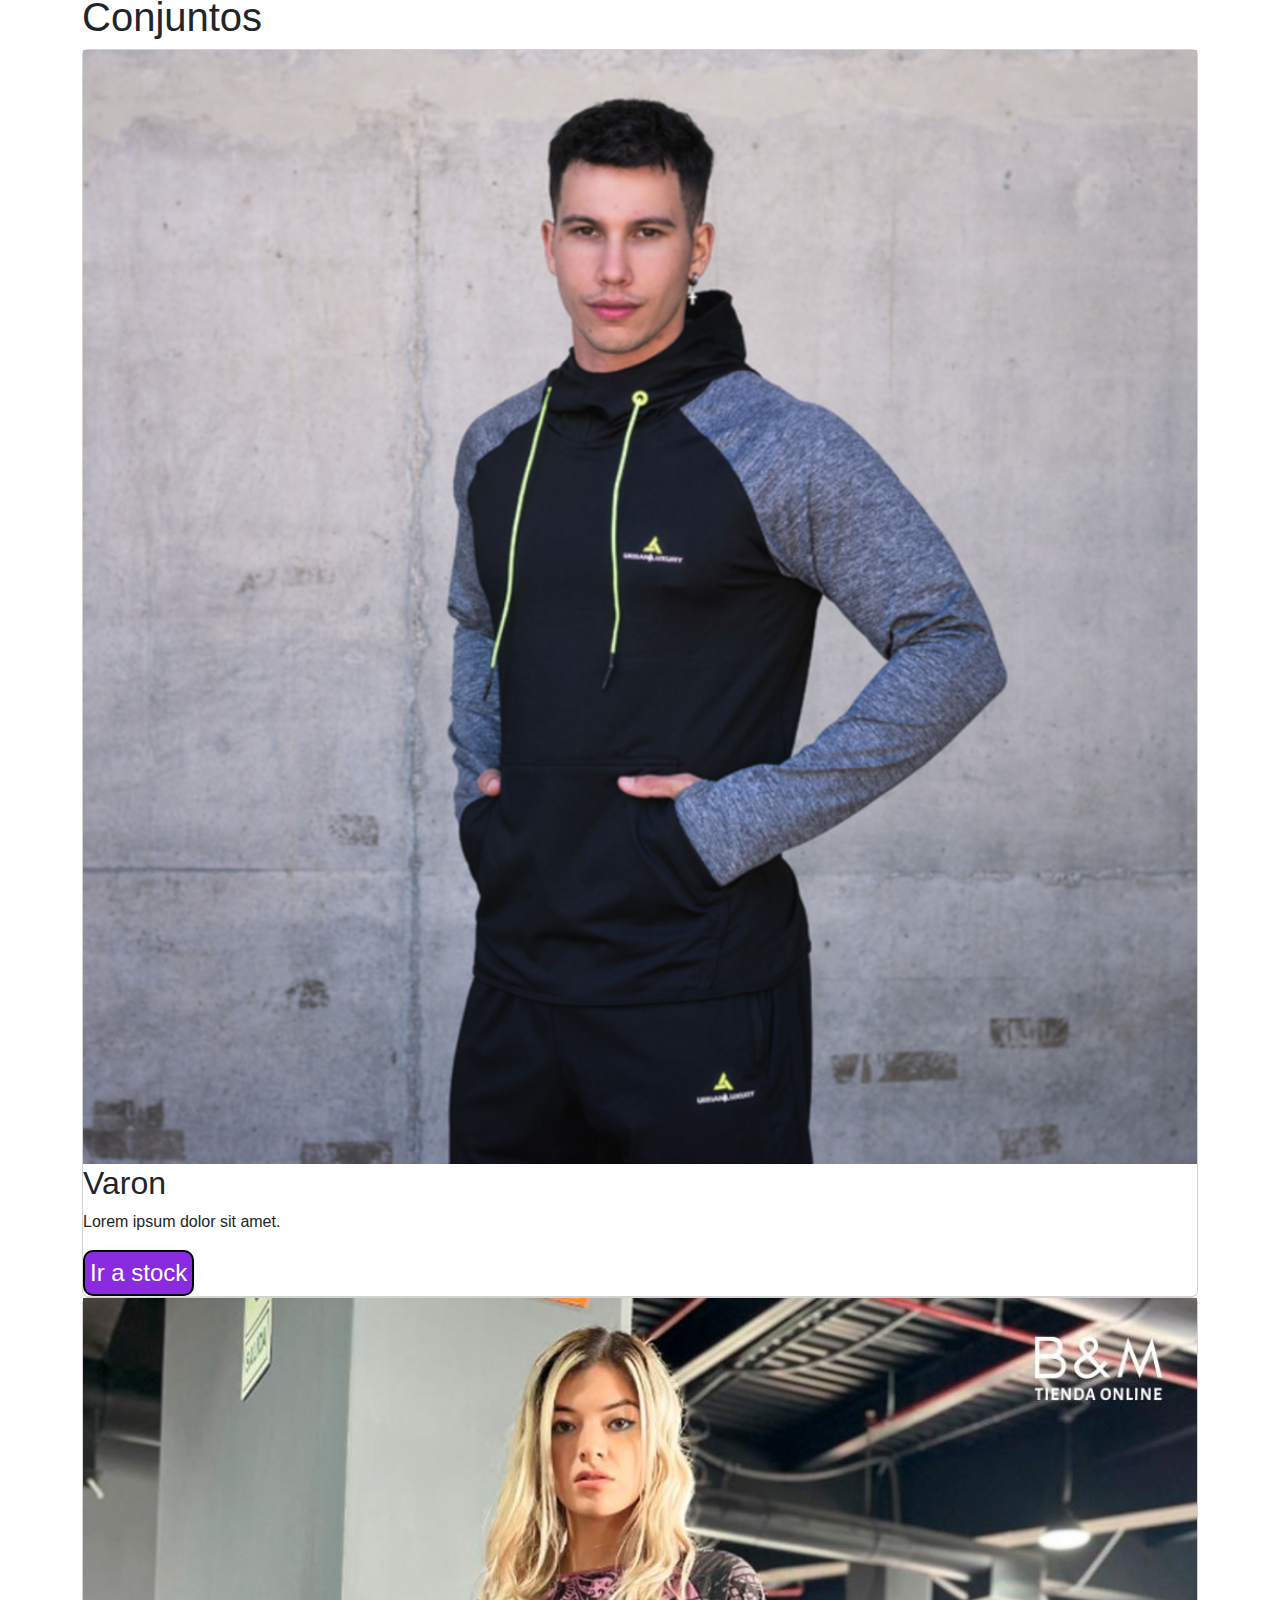
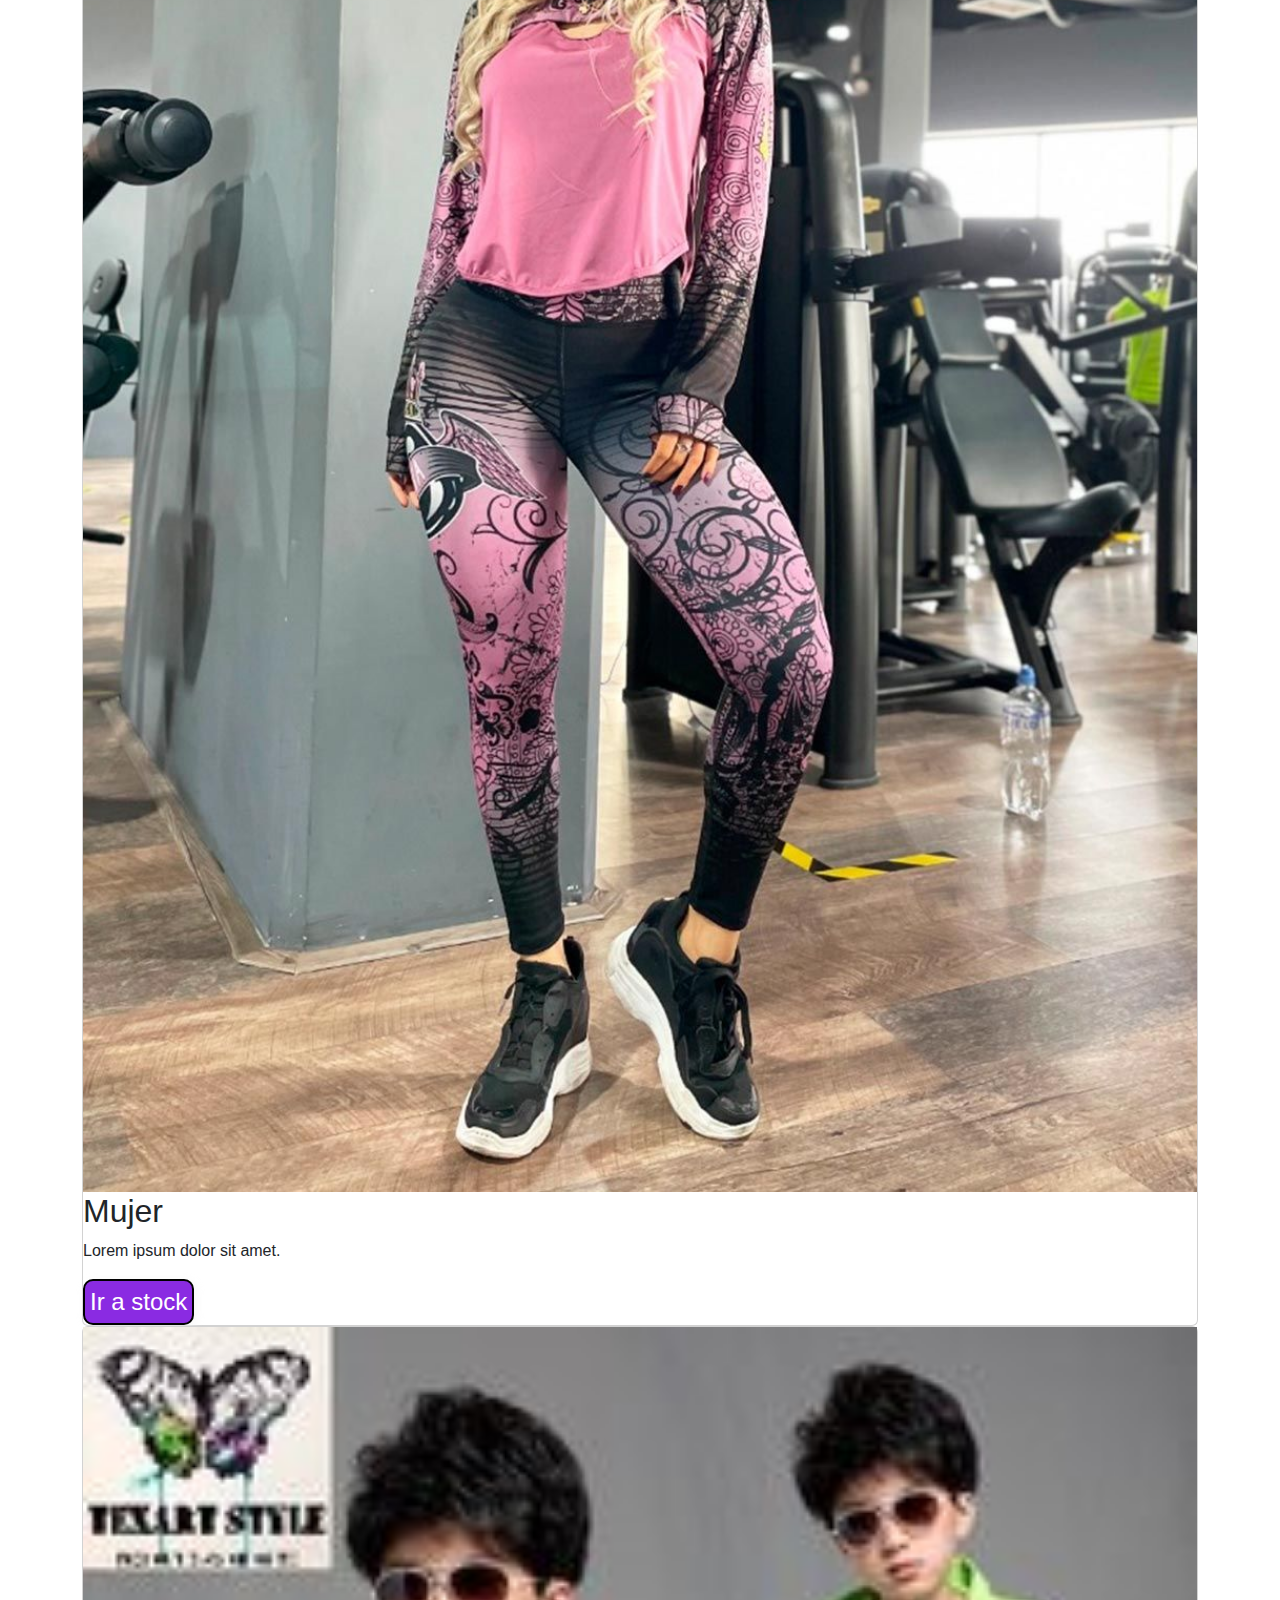
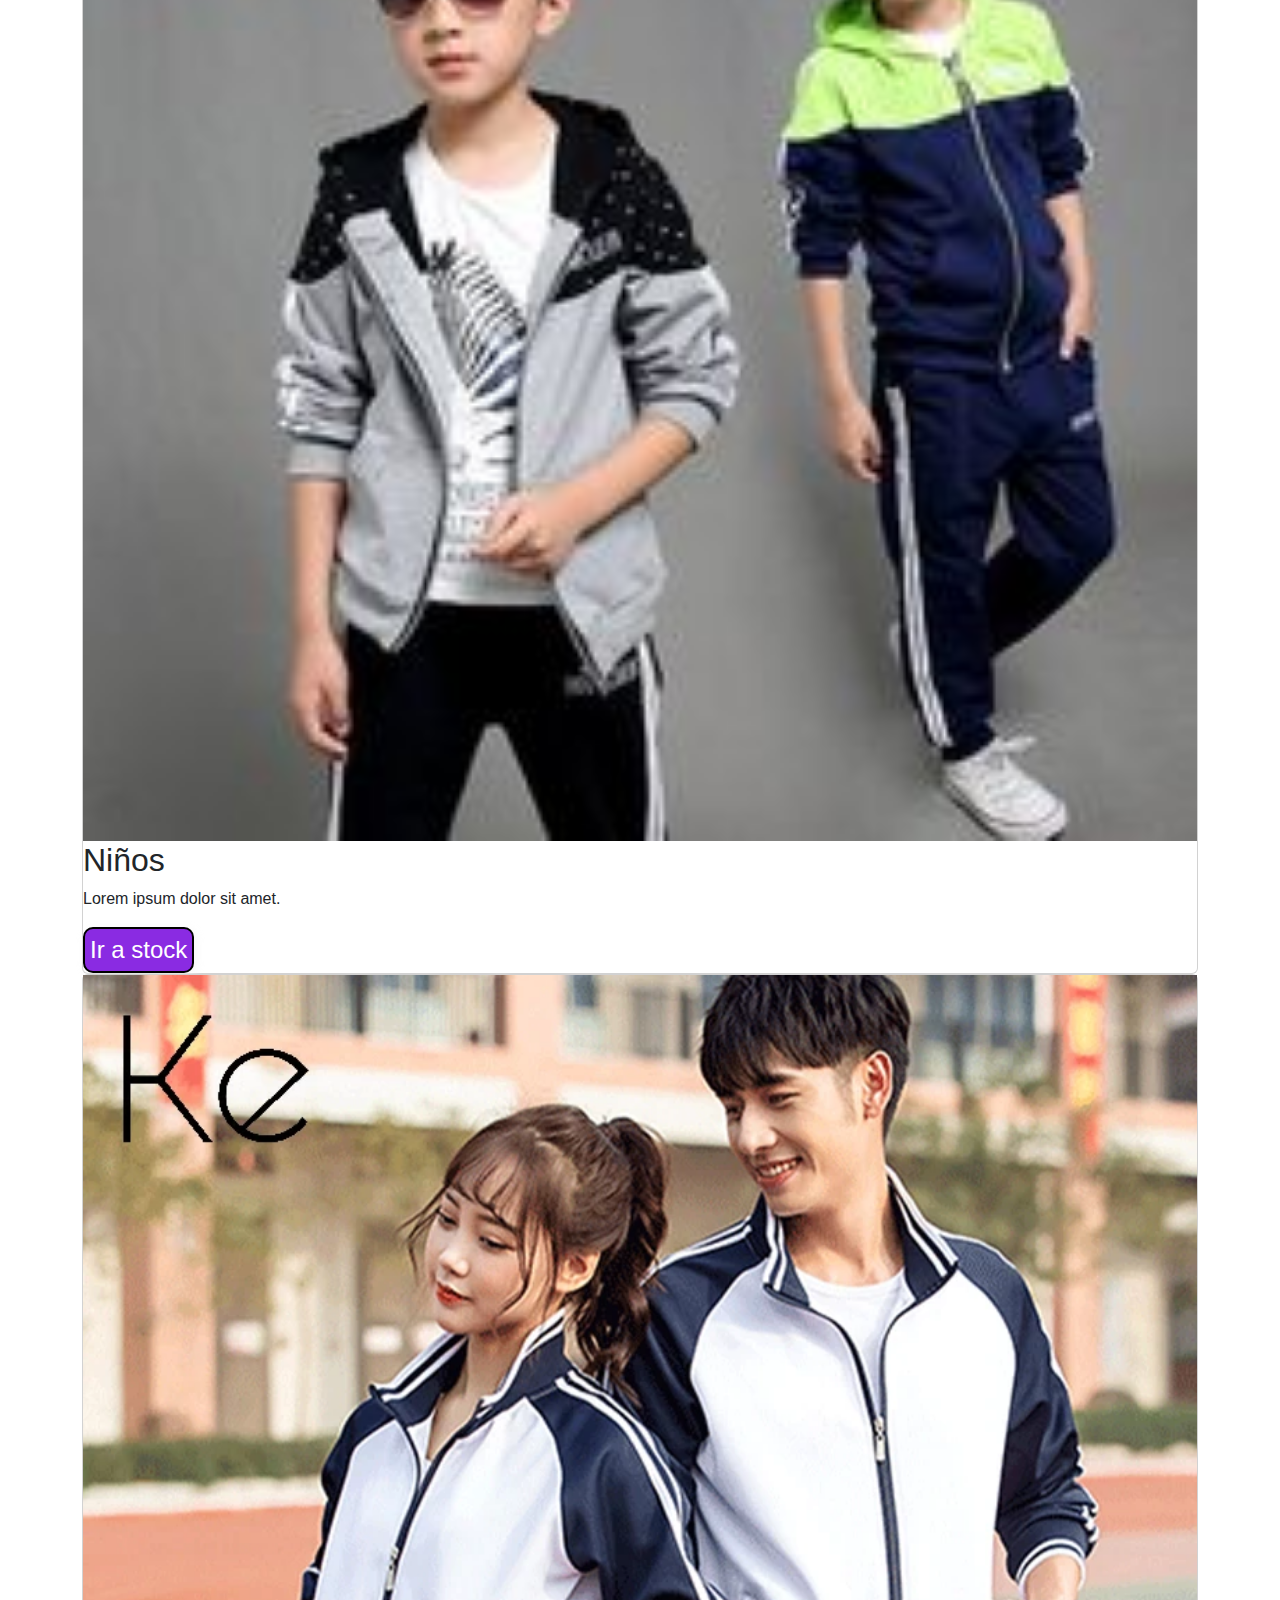
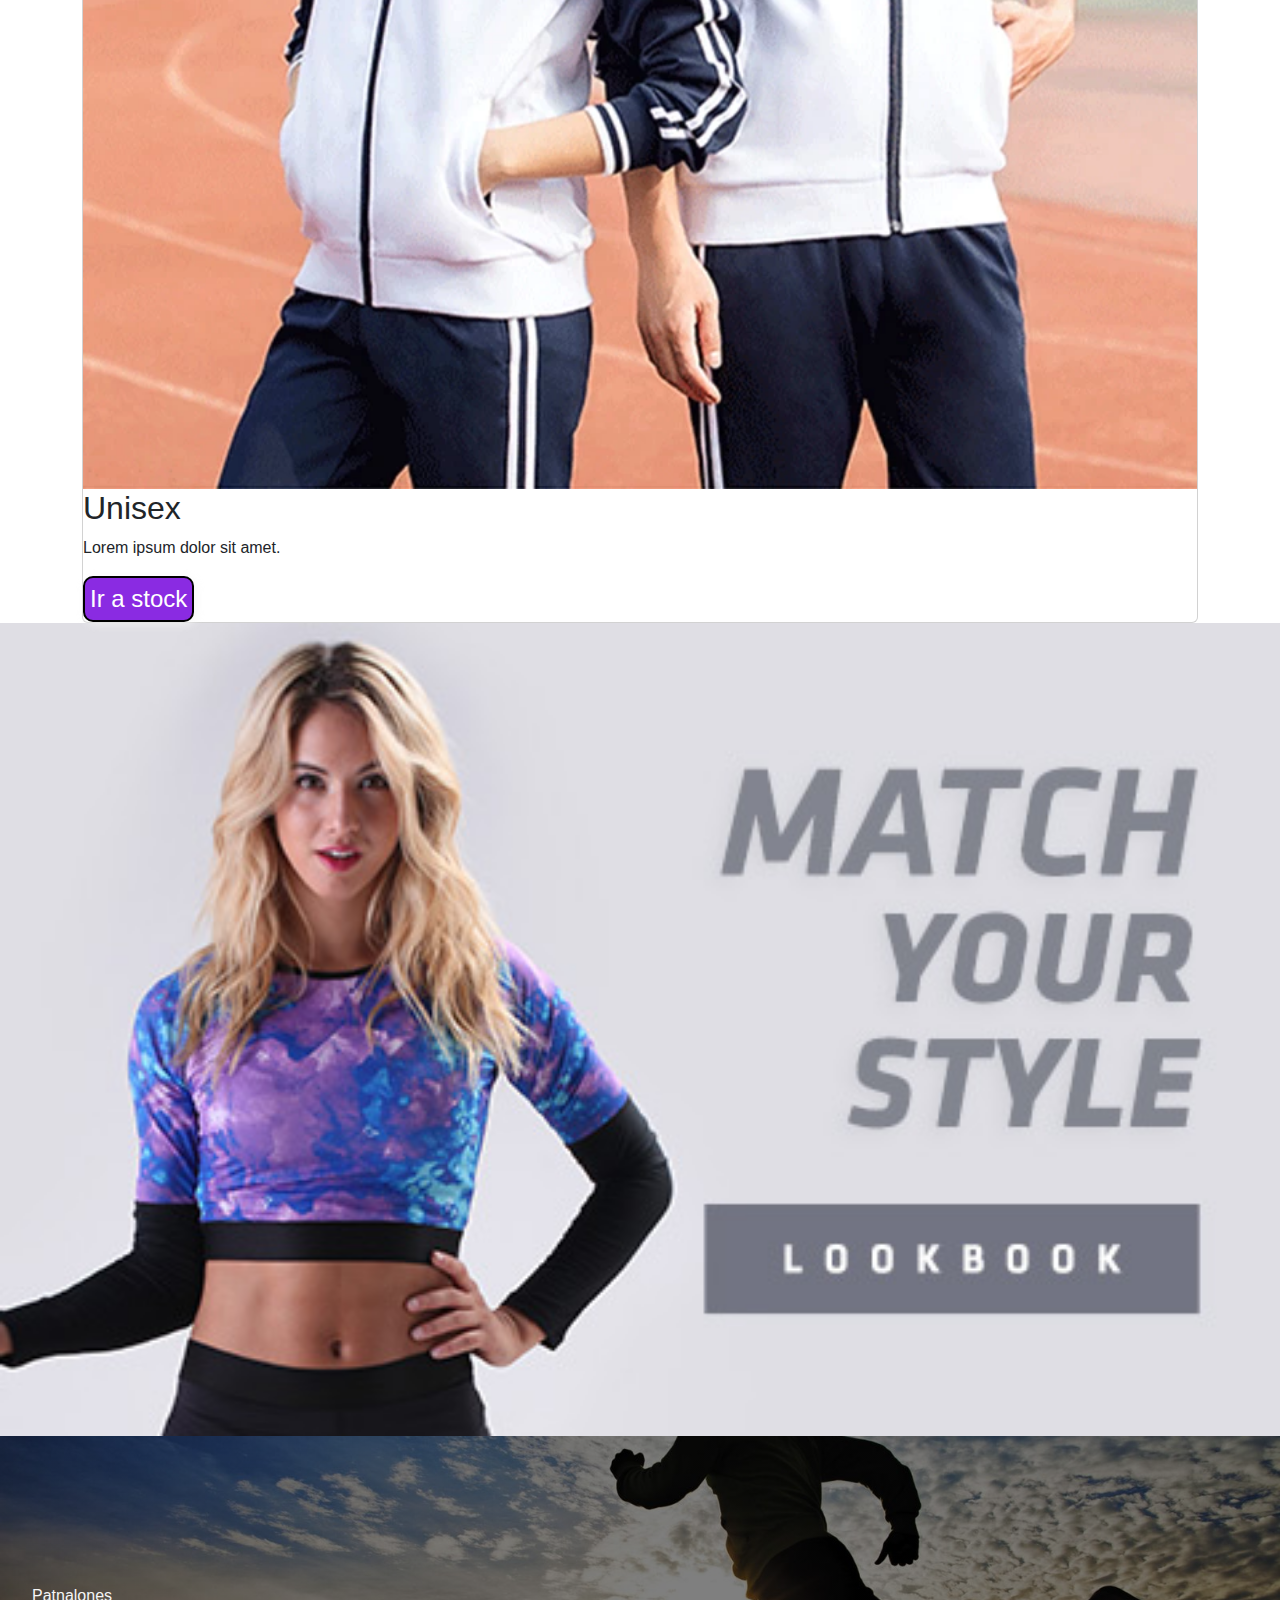
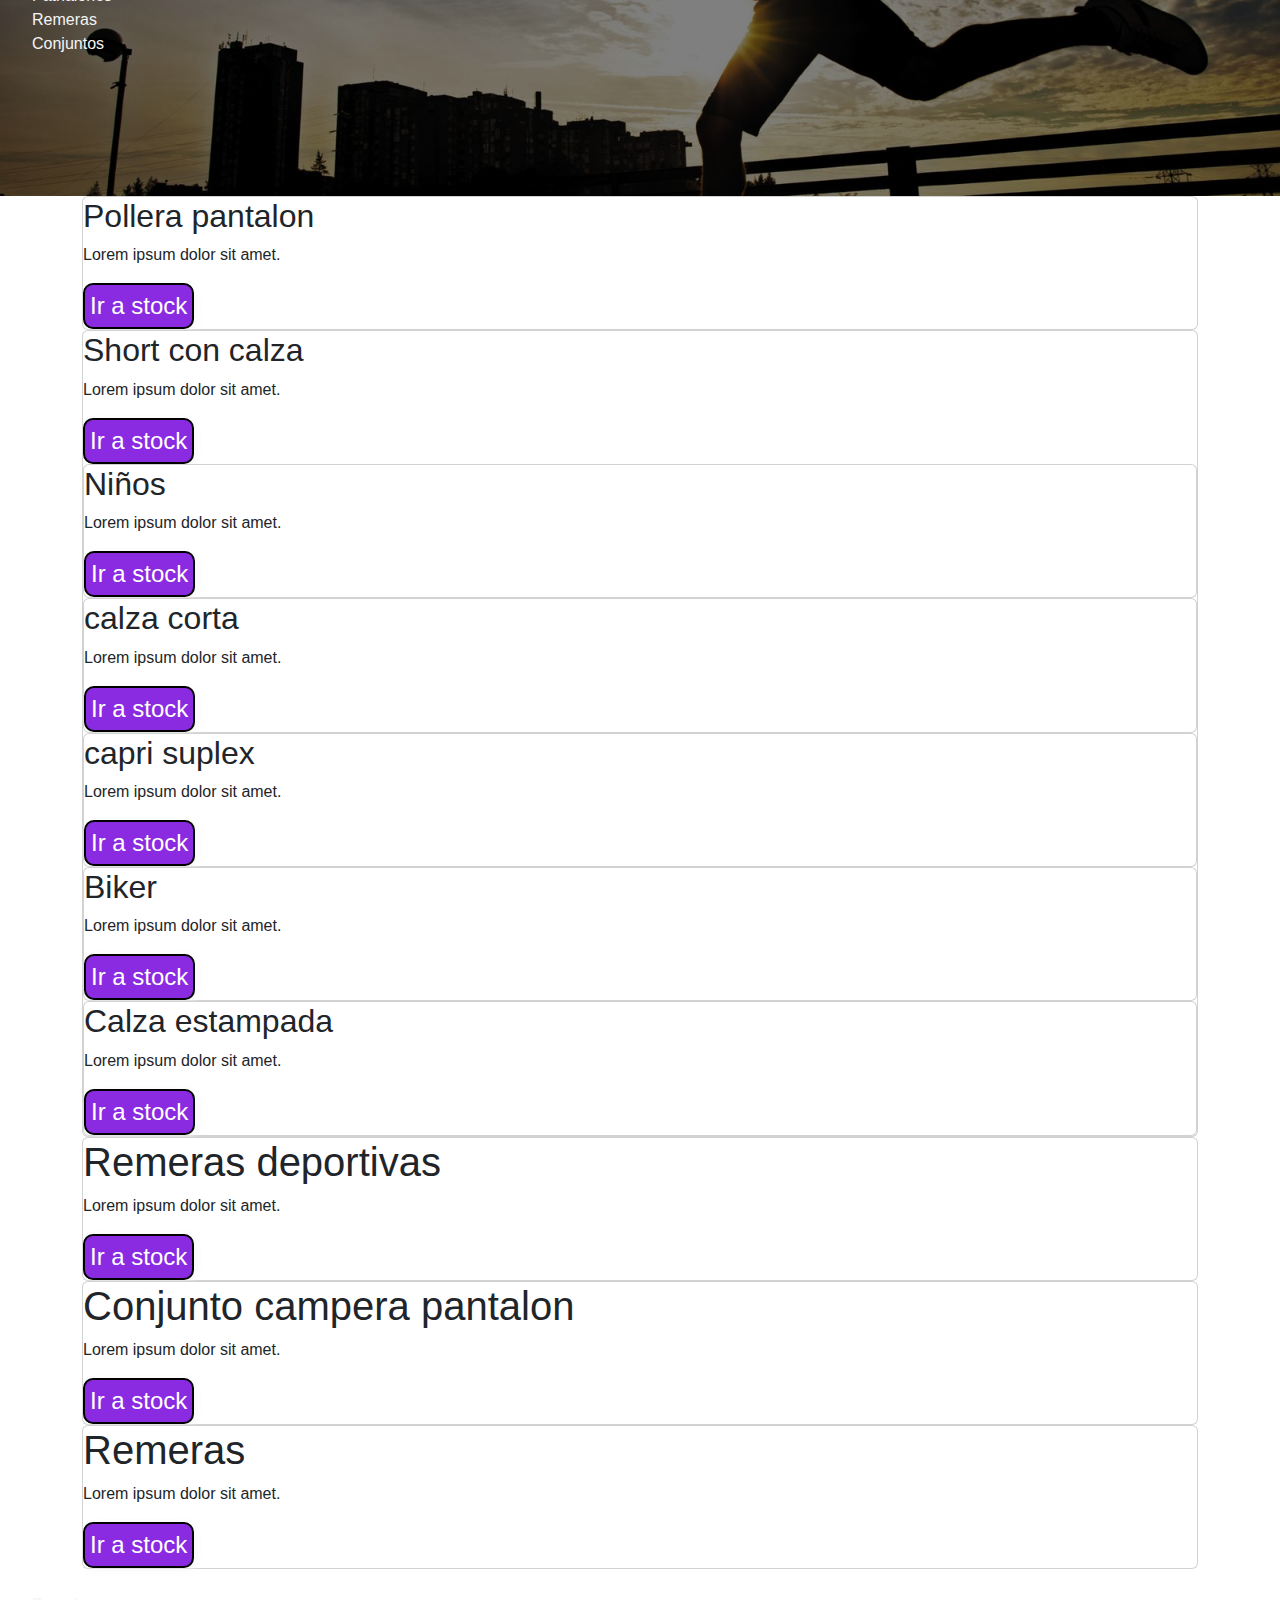
==== commit b631eb1b: "img y estilos" ====
--- a/index.html
+++ b/index.html
@@ -8,7 +8,6 @@
     <link rel="icon" type="image/x-icon" href="../img/favicon/motorico.png">
     <link rel="stylesheet" href="style/style.css">
     <link href="https://cdn.jsdelivr.net/npm/bootstrap@5.2.1/dist/css/bootstrap.min.css" rel="stylesheet">
-
     <title>Tienda de indumentaria</title>
 </head>
 
@@ -59,27 +58,28 @@
     <main>
         <section id="hero">
             <a href="">
-                <h1>Ofertas de temporada</h1>
-                <p>+ Info</p>
+                <img src="img/ref/newinstock.jpg" alt="">
             </a>
         </section>
         <section id="remeras">
-                <div>   
-                    <img src="img/ref/remeras.jpg" alt="" class="img-remeras">
-                </div>
-                <div class="datos-remeras">
-                    <h2>Remeras personalizadas</h2>
-                    <p>Lorem ipsum dolor sit amet.</p>
-                </div>
+            <div>
+                <img src="img/ref/remeras.jpg" alt="" class="img-remeras">
+            </div>
+            <div class="datos-remeras">
+                <h2>Remeras personalizadas</h2>
+                <p>Lorem ipsum dolor sit amet.</p>
+            </div>
         </section>
         <section id="pantalones">
             <div class="container">
                 <div class="card">
+                    <img src="img/ref/pantalon deportivo hombre.jpg" alt="" class="img-card">
                     <h2>pantalon deportivo</h2>
                     <p>Lorem ipsum dolor sit amet.</p>
                     <form action=""><button>Ir a stock</button></form>
                 </div>
                 <div class="card">
+                    <img src="img/ref/shorthombre.jpg" alt="" class="img-card">
                     <h2>short</h2>
                     <ul>
                         <li>Playero degrade</li>
@@ -90,11 +90,13 @@
                     <form action=""><button>Ir a stock</button></form>
                 </div>
                 <div class="card">
+                    <img src="img/ref/leguie.jpg" alt="" class="img-card">
                     <h2>leguies</h2>
                     <p>Lorem ipsum dolor sit amet.</p>
                     <form action=""><button>Ir a stock</button></form>
                 </div>
                 <div class="card">
+                    <img src="img/ref/pantalon deportivo hombre.jpg" alt="" class="img-card">
                     <h2>Pantalon premium rustico</h2>
                     <p>Lorem ipsum dolor sit amet.</p>
                     <form action=""><button>Ir a stock</button></form>
@@ -103,54 +105,45 @@
         </section>
         <section id="mujer">
             <a href="#">
-                <div class="img">
-                    <img src="" alt="">
-                </div>
-                <div>
-                    <h1>Todo para el Mujer</h1>
-                    <ul>
-                        <li>Calzas</li>
-                        <li>Camperas</li>
-                        <li>Short</li>
-                    </ul>
-                </div>
+                <ul>
+                    <li>Calzas</li>
+                    <li>Camperas</li>
+                    <li>Short</li>
+                </ul>
             </a>
         </section>
         <section id="conjuntos">
             <div class="container">
-                <div class="card">
+                <h1>Conjuntos</h1>
+                <div class="card">
+                    <img src="img/ref/conjunto deportivo.png" alt="" class="img-card">
                     <h2>Varon</h2>
                     <p>Lorem ipsum dolor sit amet.</p>
                     <form action=""><button>Ir a stock</button></form>
                 </div>
                 <div class="card">
+                    <img src="img/ref/conjuntomujer.jpg" alt="">
                     <h2>Mujer</h2>
                     <p>Lorem ipsum dolor sit amet.</p>
                     <form action=""><button>Ir a stock</button></form>
-                    <div class="card">
-                        <h2>Niños</h2>
-                        <p>Lorem ipsum dolor sit amet.</p>
-                        <form action=""><button>Ir a stock</button></form>
-                    </div>
-                    <div class="card">
-                        <h2>Unisex</h2>
-                        <p>Lorem ipsum dolor sit amet.</p>
-                        <form action=""><button>Ir a stock</button></form>
-                    </div>
-                </div>
+                </div>
+                <div class="card">
+                    <img src="img/ref/conjuntoinfantil.jpg" alt="">
+                    <h2>Niños</h2>
+                    <p>Lorem ipsum dolor sit amet.</p>
+                    <form action=""><button>Ir a stock</button></form>
+                </div>
+                <div class="card">
+                    <img src="img/ref/conjuntounisex.webp" alt="">
+                    <h2>Unisex</h2>
+                    <p>Lorem ipsum dolor sit amet.</p>
+                    <form action=""><button>Ir a stock</button></form>
+                </div>
+            </div>
         </section>
         <section id="indumentaria">
             <a href="#">
-                <div class="img"><img src="" alt="">
-                </div>
-                <div class="container">
-                    <h1>Indumentarias</h1>
-                    <ul>
-                        <li>Mochilas</li>
-                        <li>medias</li>
-                        <li>Rompevientos</li>
-                    </ul>
-                </div>
+                <img src="img/ref/indumentariagral.jpg" alt=""  >
             </a>
         </section>
         <section id="hombres">
--- a/style/style.css
+++ b/style/style.css
@@ -4,16 +4,19 @@
     box-sizing: border-box;
     font-family: sans-serif;
     list-style: none;
-    
+
 }
+
 body {
     margin: 0;
 }
+
 body a {
     text-decoration: none;
     color: whitesmoke;
-    
+
 }
+
 form button {
     padding: 3px 5px;
     color: white;
@@ -27,49 +30,74 @@
 button:hover {
     background-color: rgb(134, 14, 247);
 }
+
 .container {
     max-width: 1400px;
     margin: auto;
 }
+
 header .navbar {
     margin: 0;
     padding-left: 25px;
 }
-#hero {
-    background-image: linear-gradient(
-        0deg,
-        rgba(0, 0, 0, 0.5),
-        rgba(0, 0, 0, 0.5)
-    )
-    ,url(../img/ref/Estaciones-2.jpg);
-    background-position: center center;
-    background-repeat: no-repeat;
-    background-size: cover;
-    color: beige;
-    display: flex;
-    flex-direction: column;
-    align-items: center;
-    justify-content: center;
-    height: 40vh;
+
+#hero img{
+    width: 100%;
 }
+
 #hero:hover {
     color: blueviolet;
 }
+
 #remeras {
     display: flex;
     flex-direction: column;
     justify-content: space-around;
     align-items: center;
-    
+
 }
-.img-remeras{
+
+.img-remeras {
     width: 100%;
     border-radius: 25px;
     margin-top: 20px;
 }
+
 .remeras-datos {
     display: flex;
     flex-direction: column;
     justify-content: center;
-    align-items: center;    
+    align-items: center;
 }
+
+#mujer {
+    height: 40vh;
+    background-image: linear-gradient(0deg,
+            rgba(0, 0, 0, 0.5),
+            rgba(0, 0, 0, 0.5)), url(../img/ref/Running.webp);
+    background-position: center center;
+    background-repeat: no-repeat;
+    background-size: cover;
+    display: flex;
+    flex-direction: column;
+    justify-content: center;
+    align-items: flex-start;
+
+}
+#indumentaria img {
+    width: 100%;
+}
+#hombres {
+    height: 40vh;
+    background-image: linear-gradient(0deg,
+    rgba(0, 0, 0, 0.5),
+    rgba(0, 0, 0, 0.5)), 
+    url(../img/ref/humbrerunnig.jpg);
+    background-position: center center;
+    background-repeat: no-repeat;
+    background-size: cover;
+    display: flex;
+    flex-direction: column;
+    justify-content: center;
+    align-items: flex-start;
+}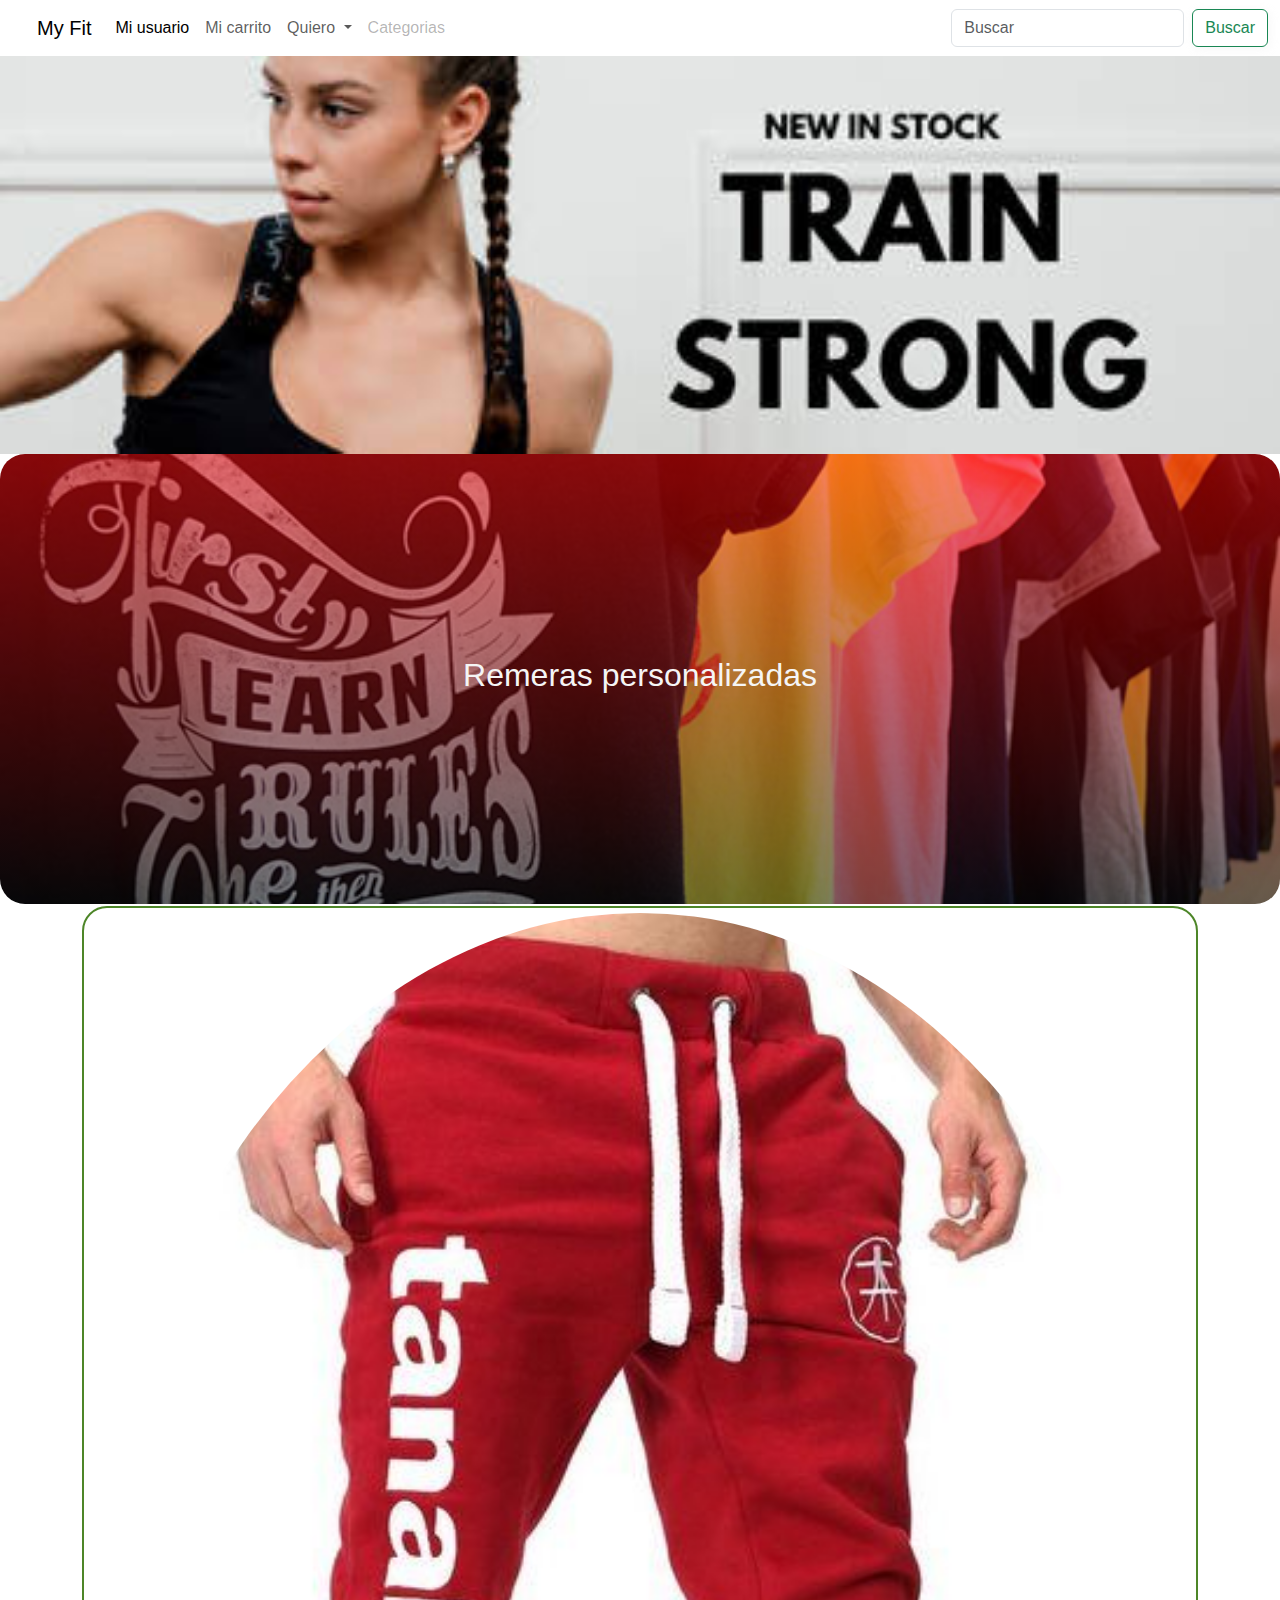
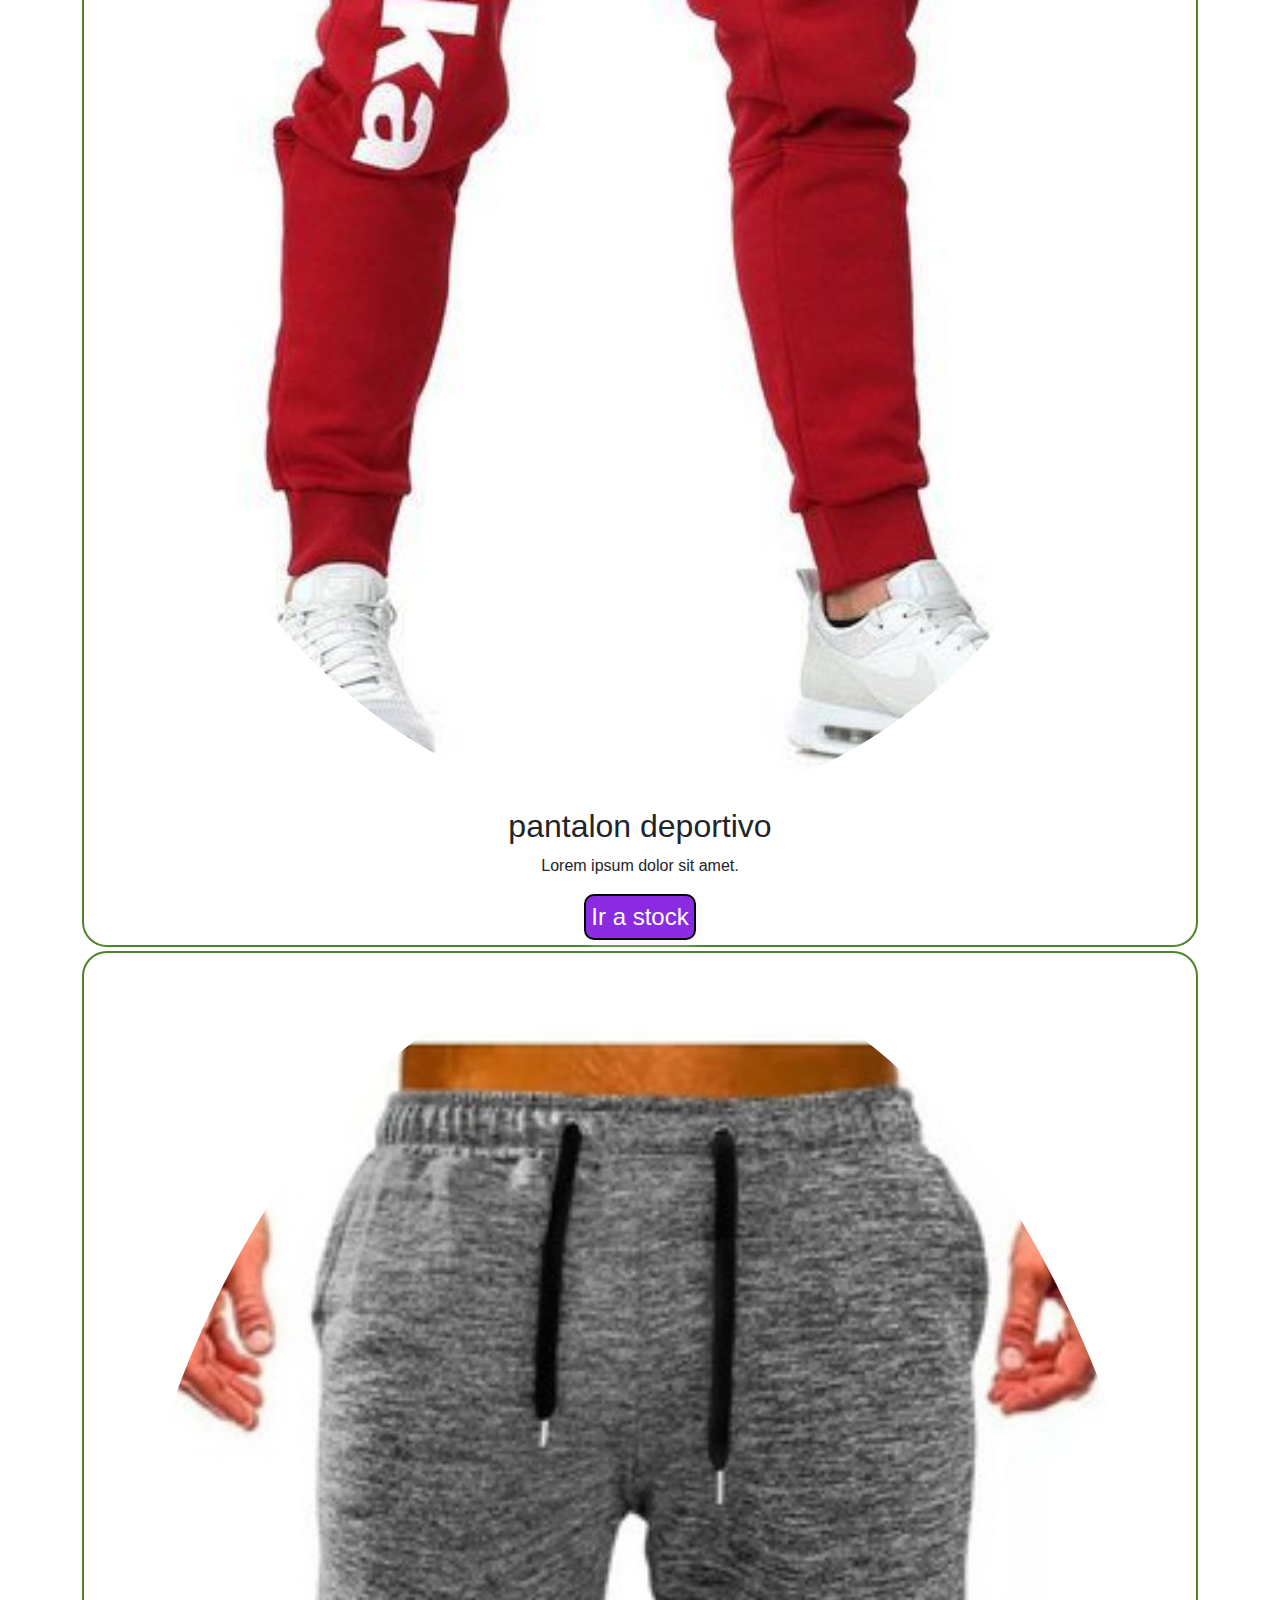
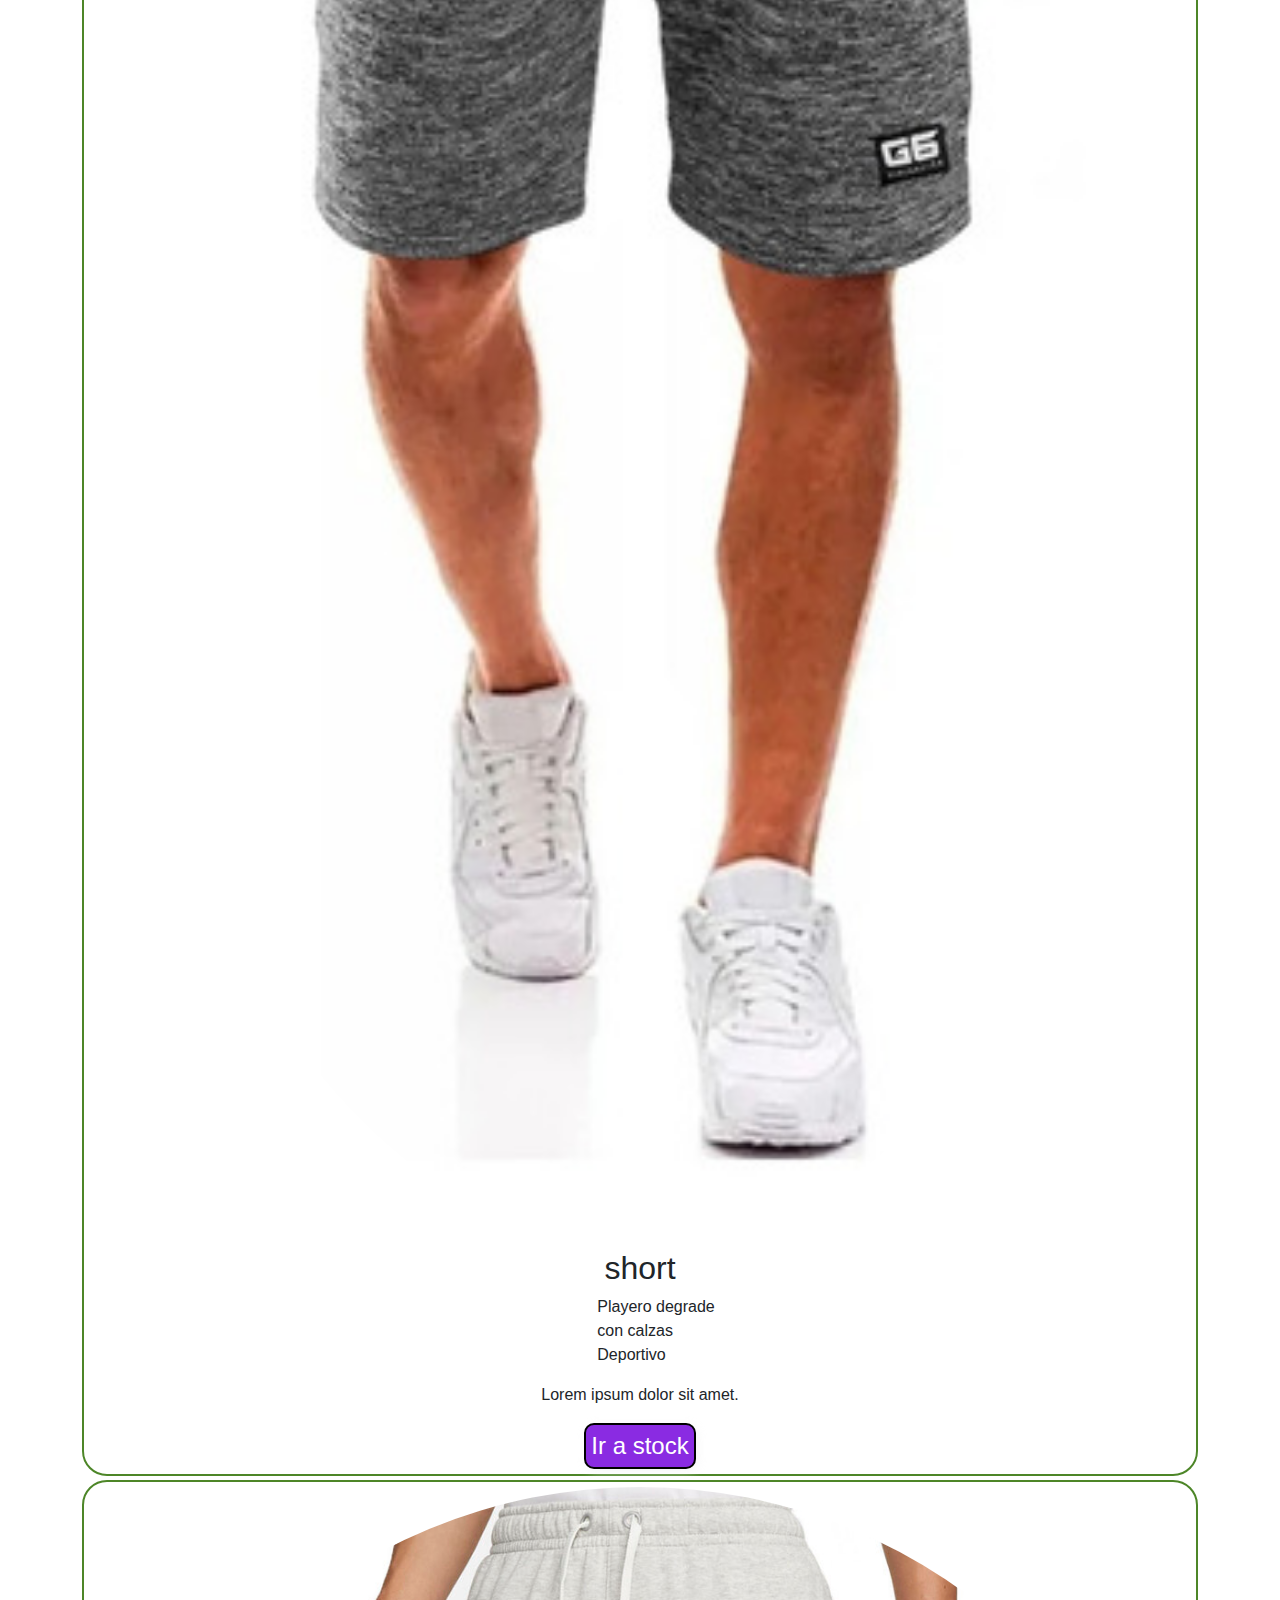
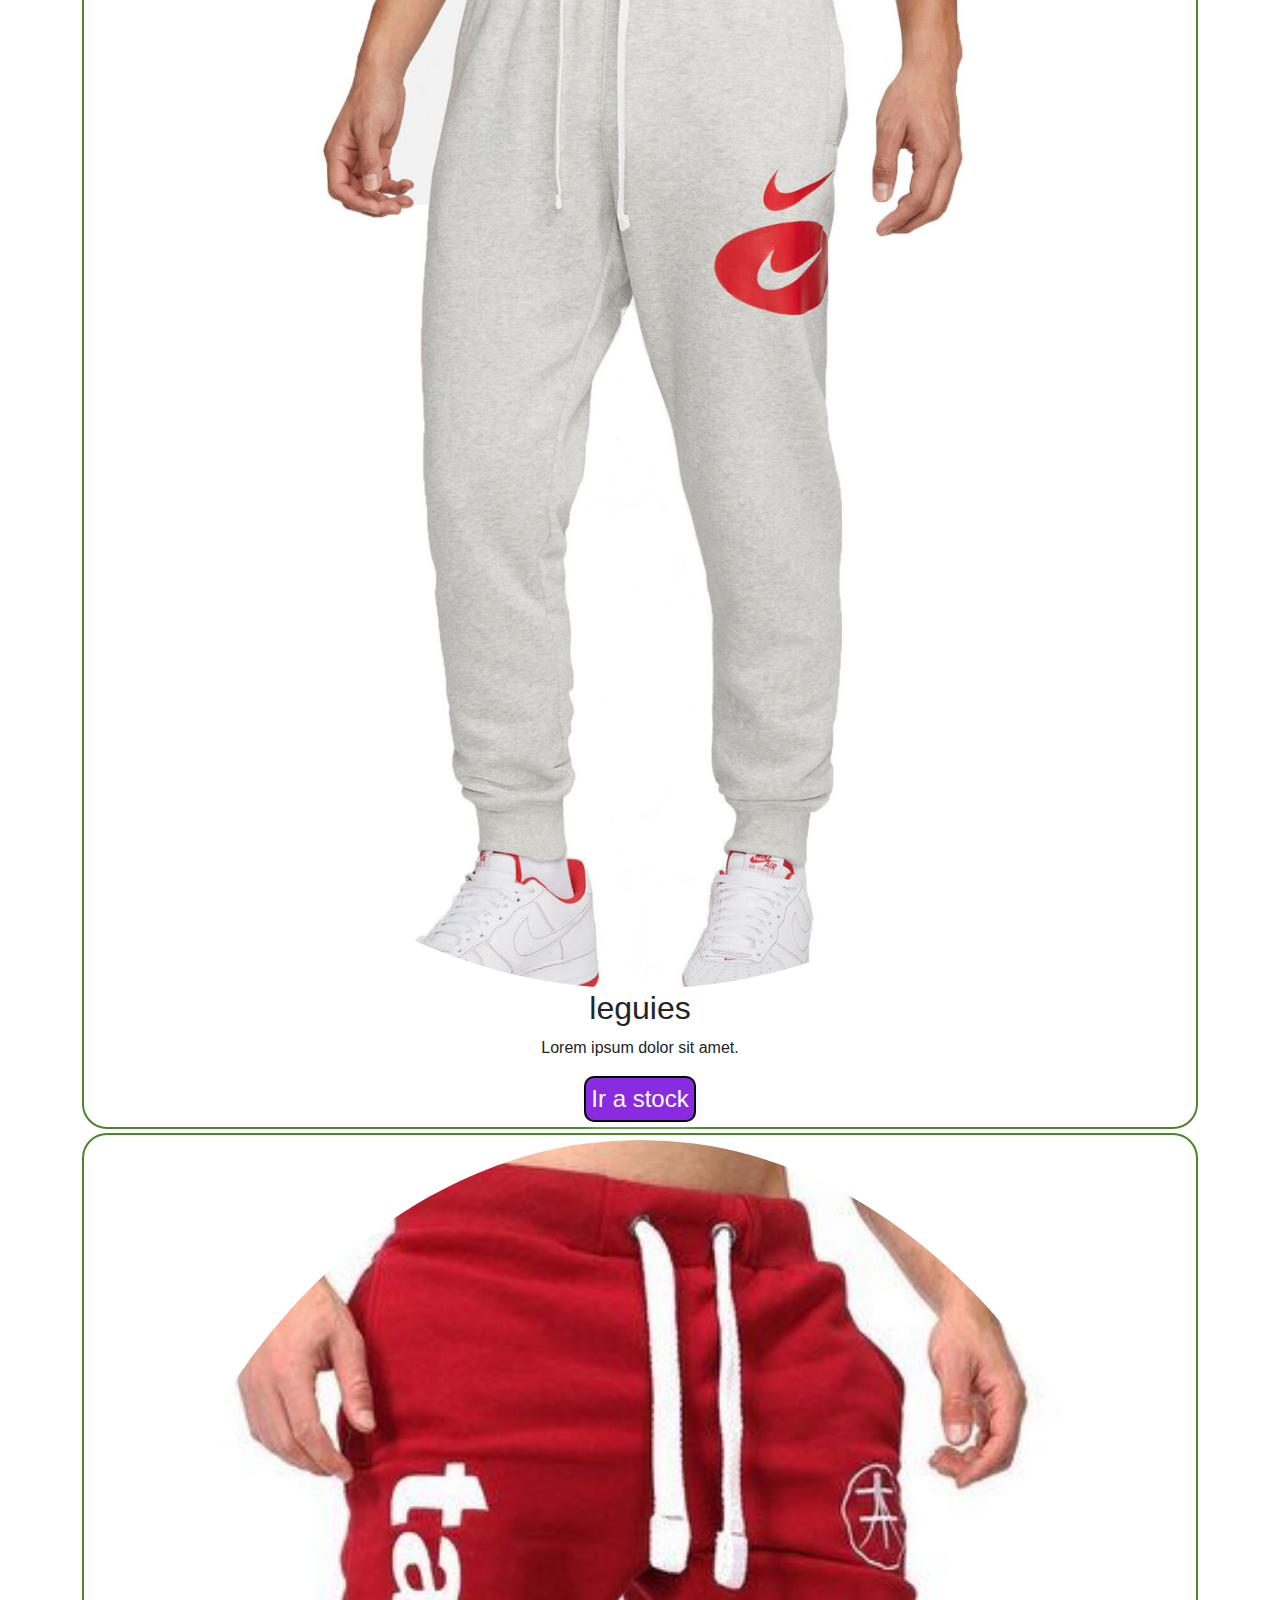
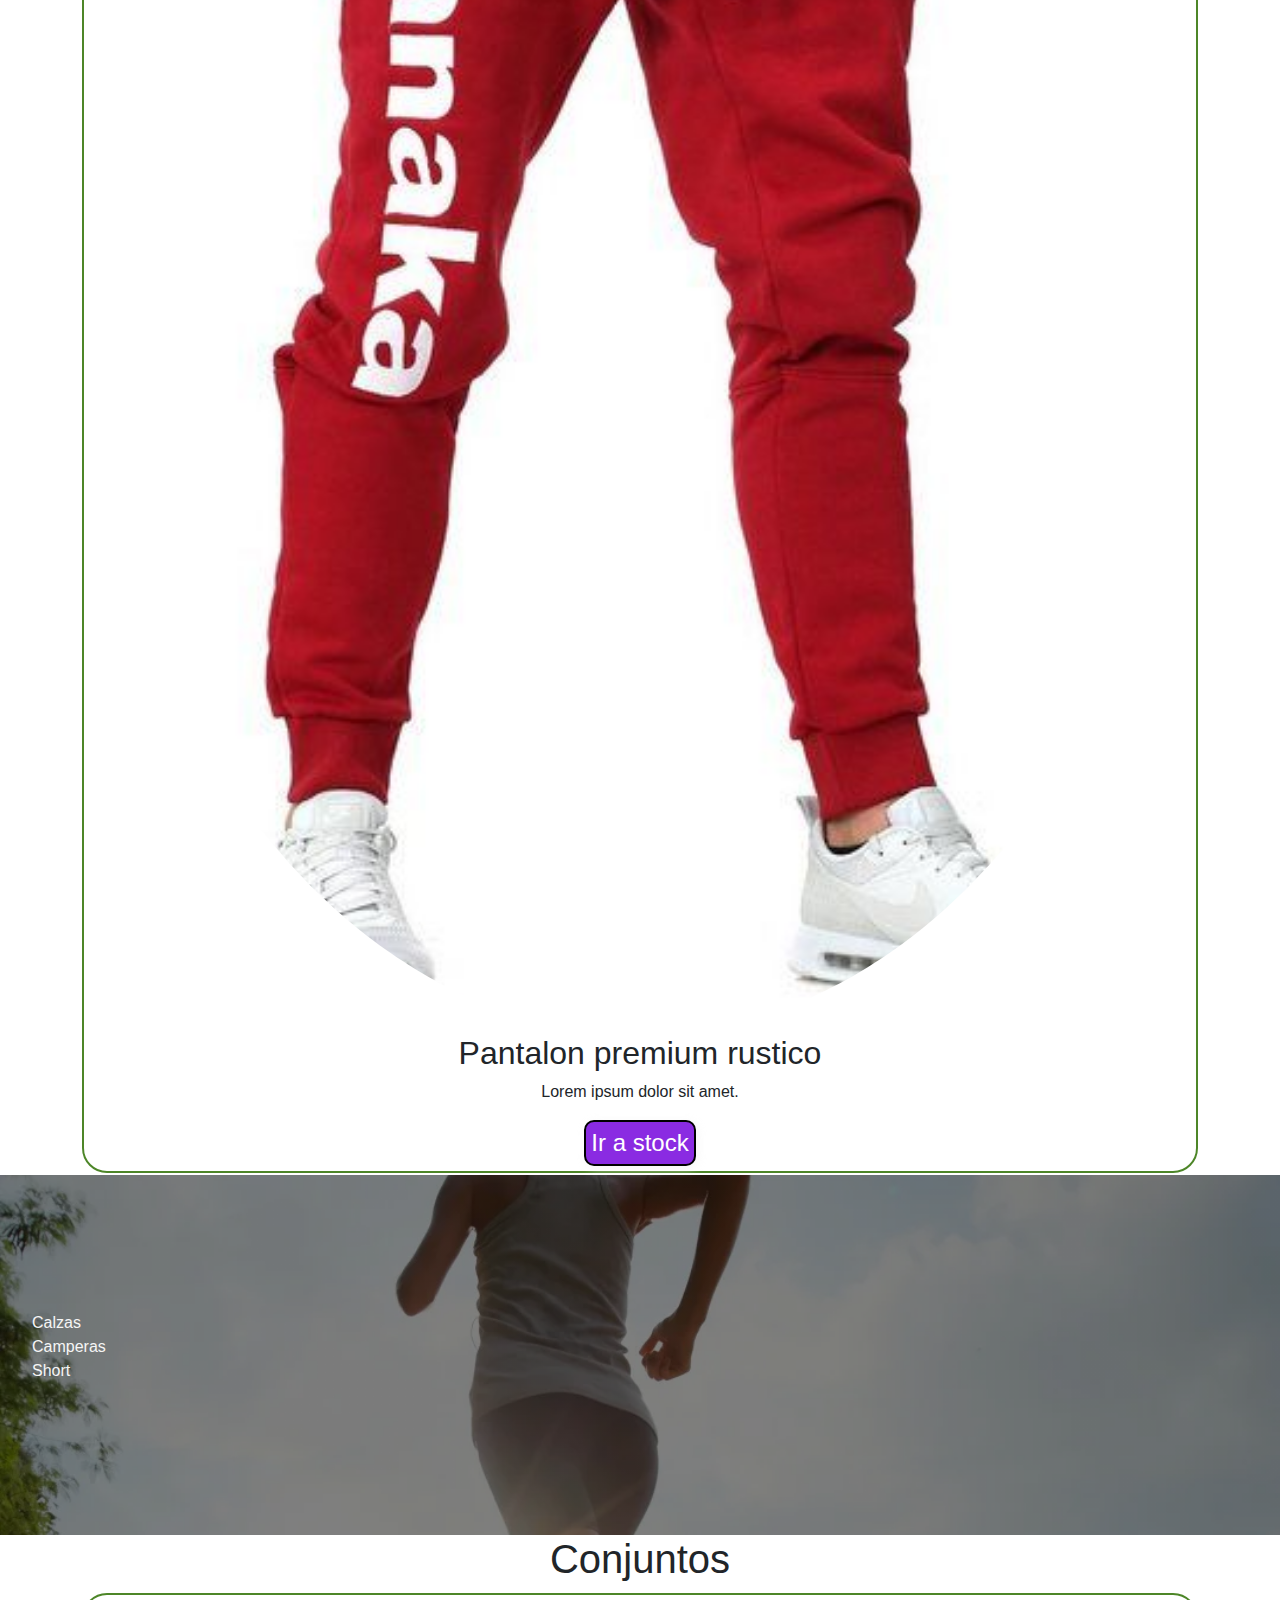
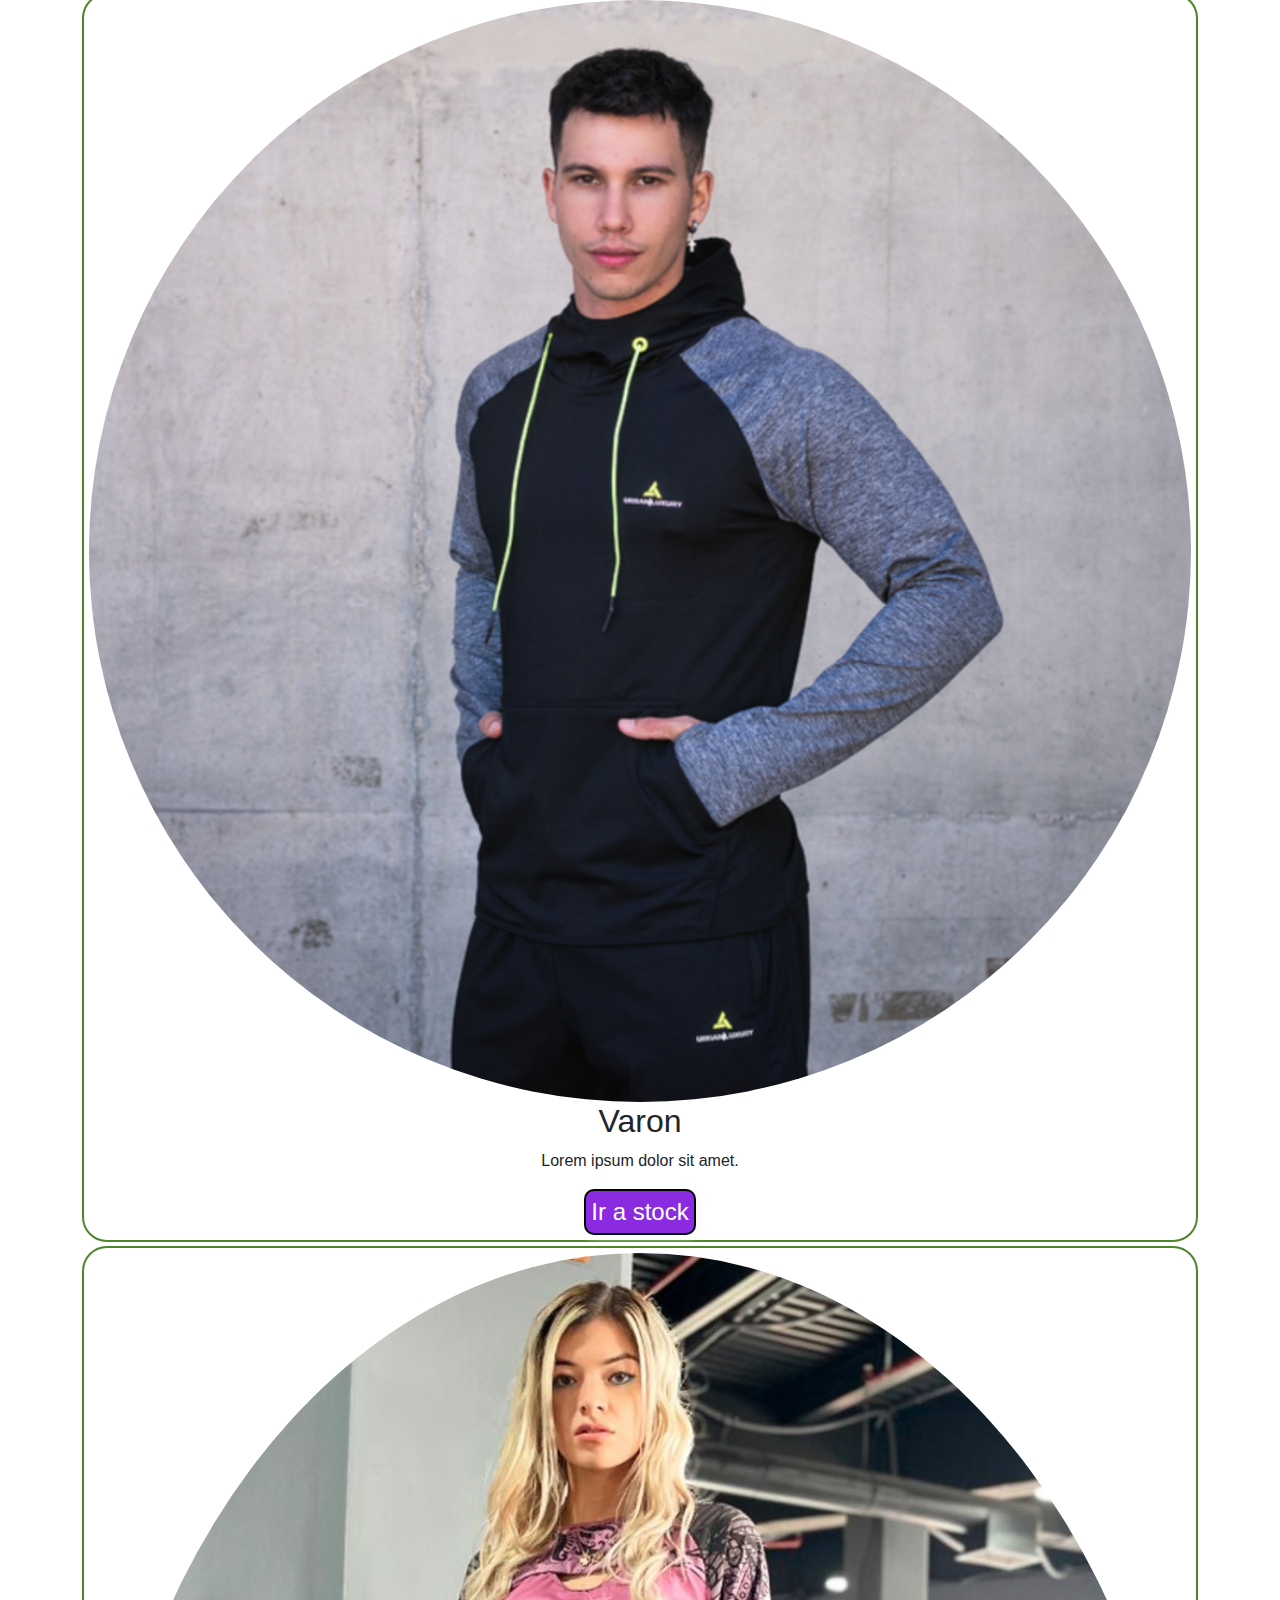
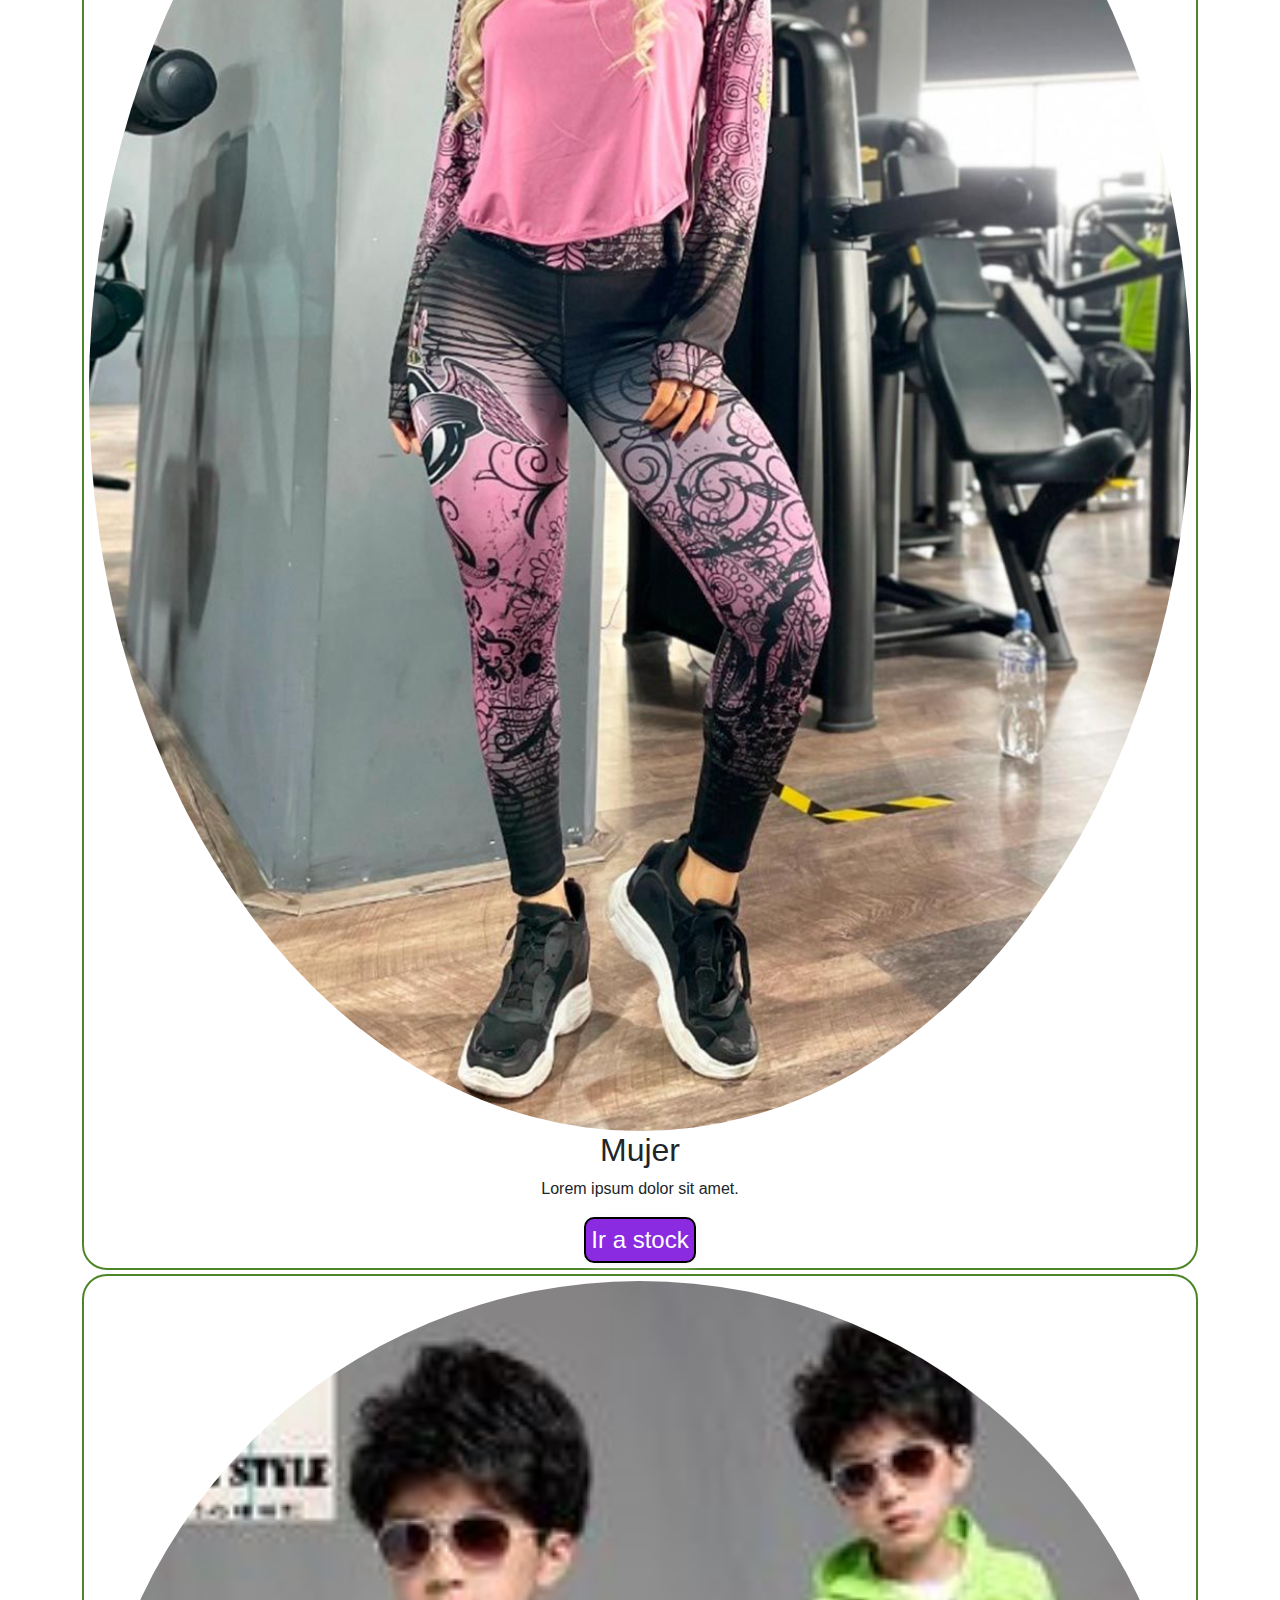
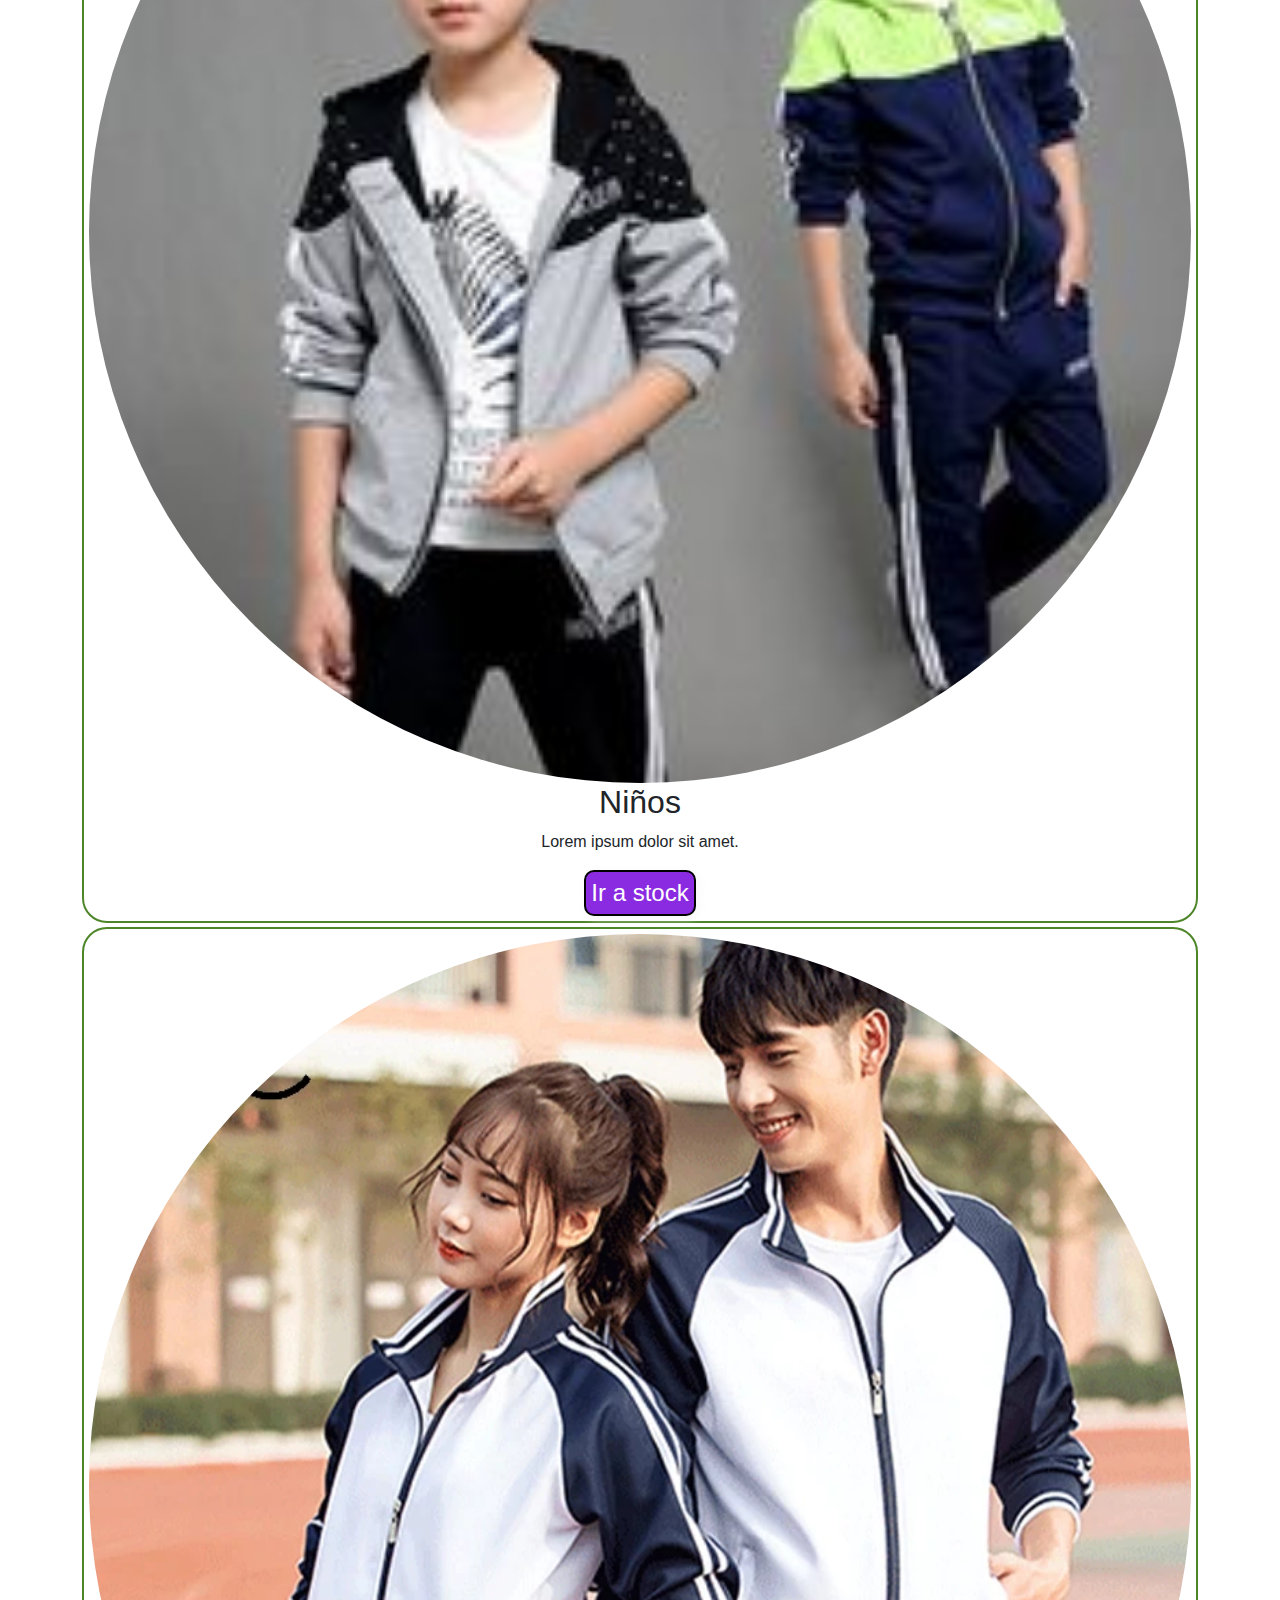
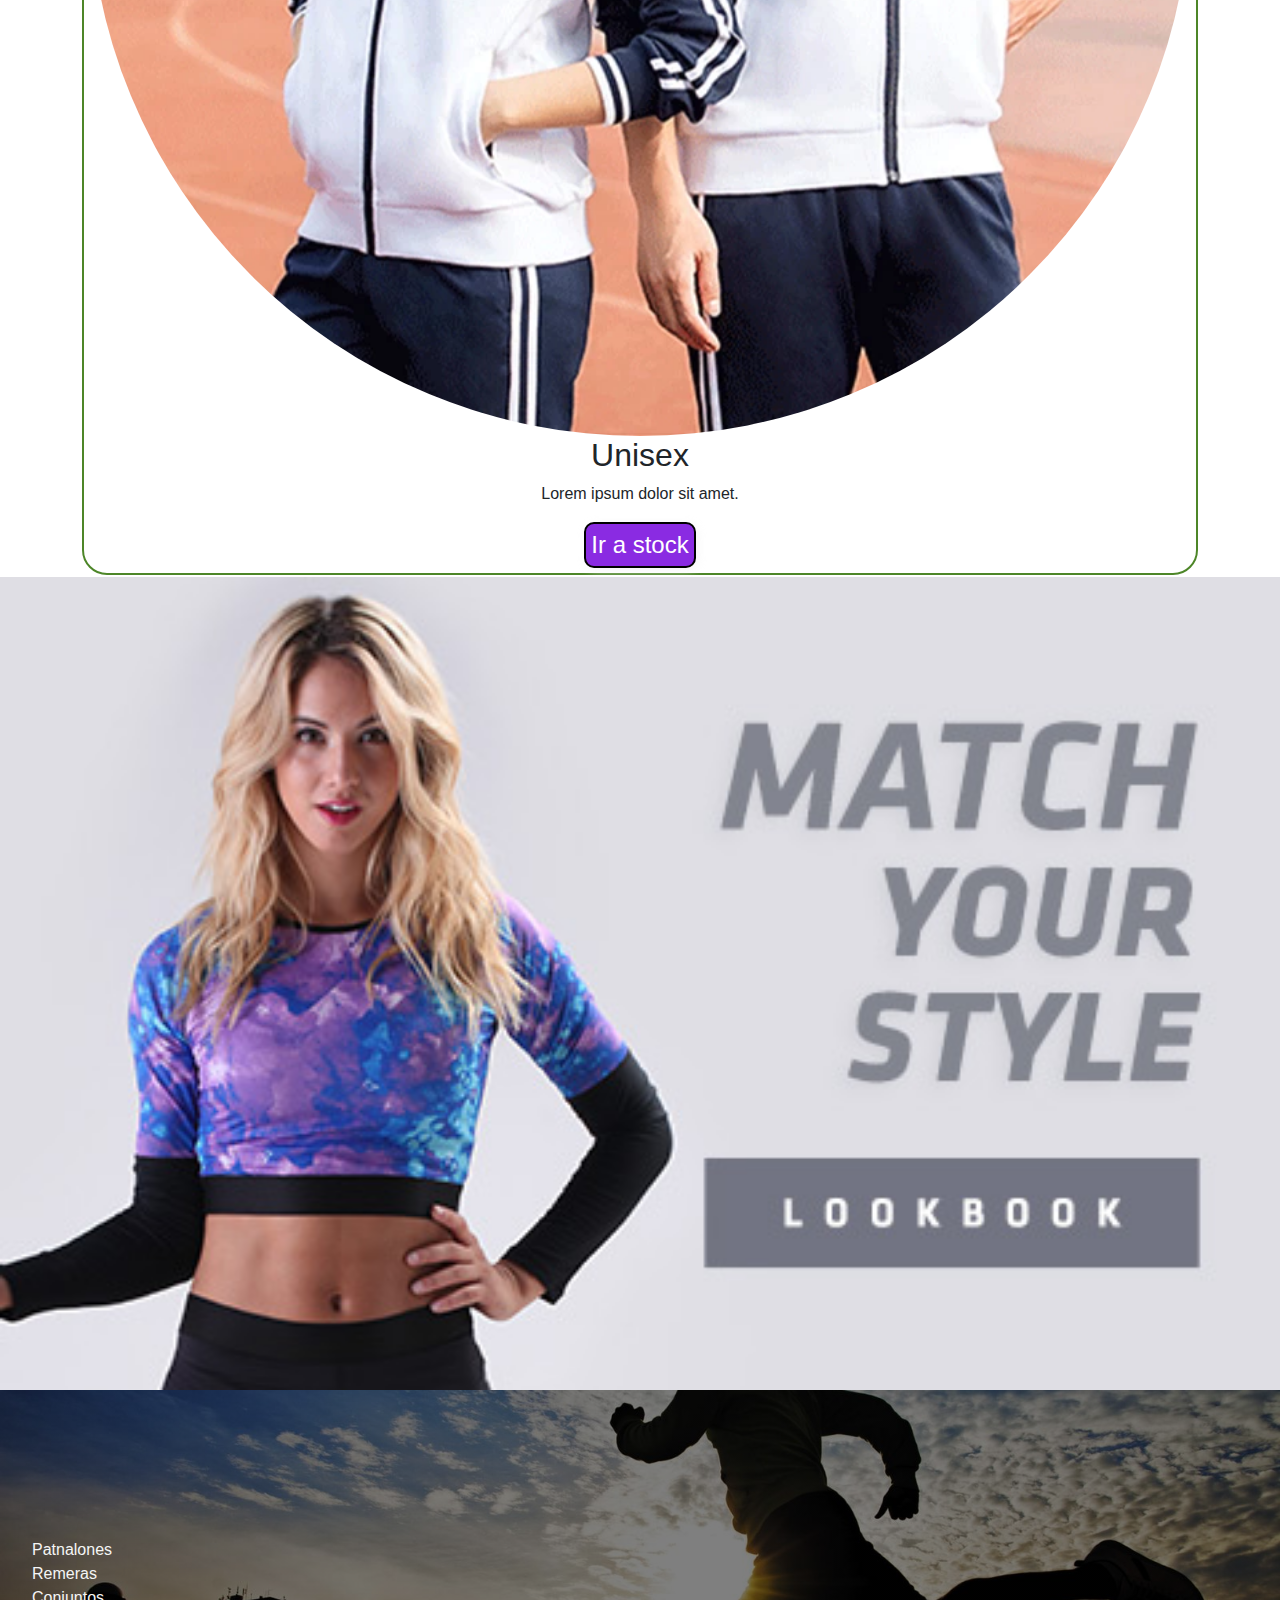
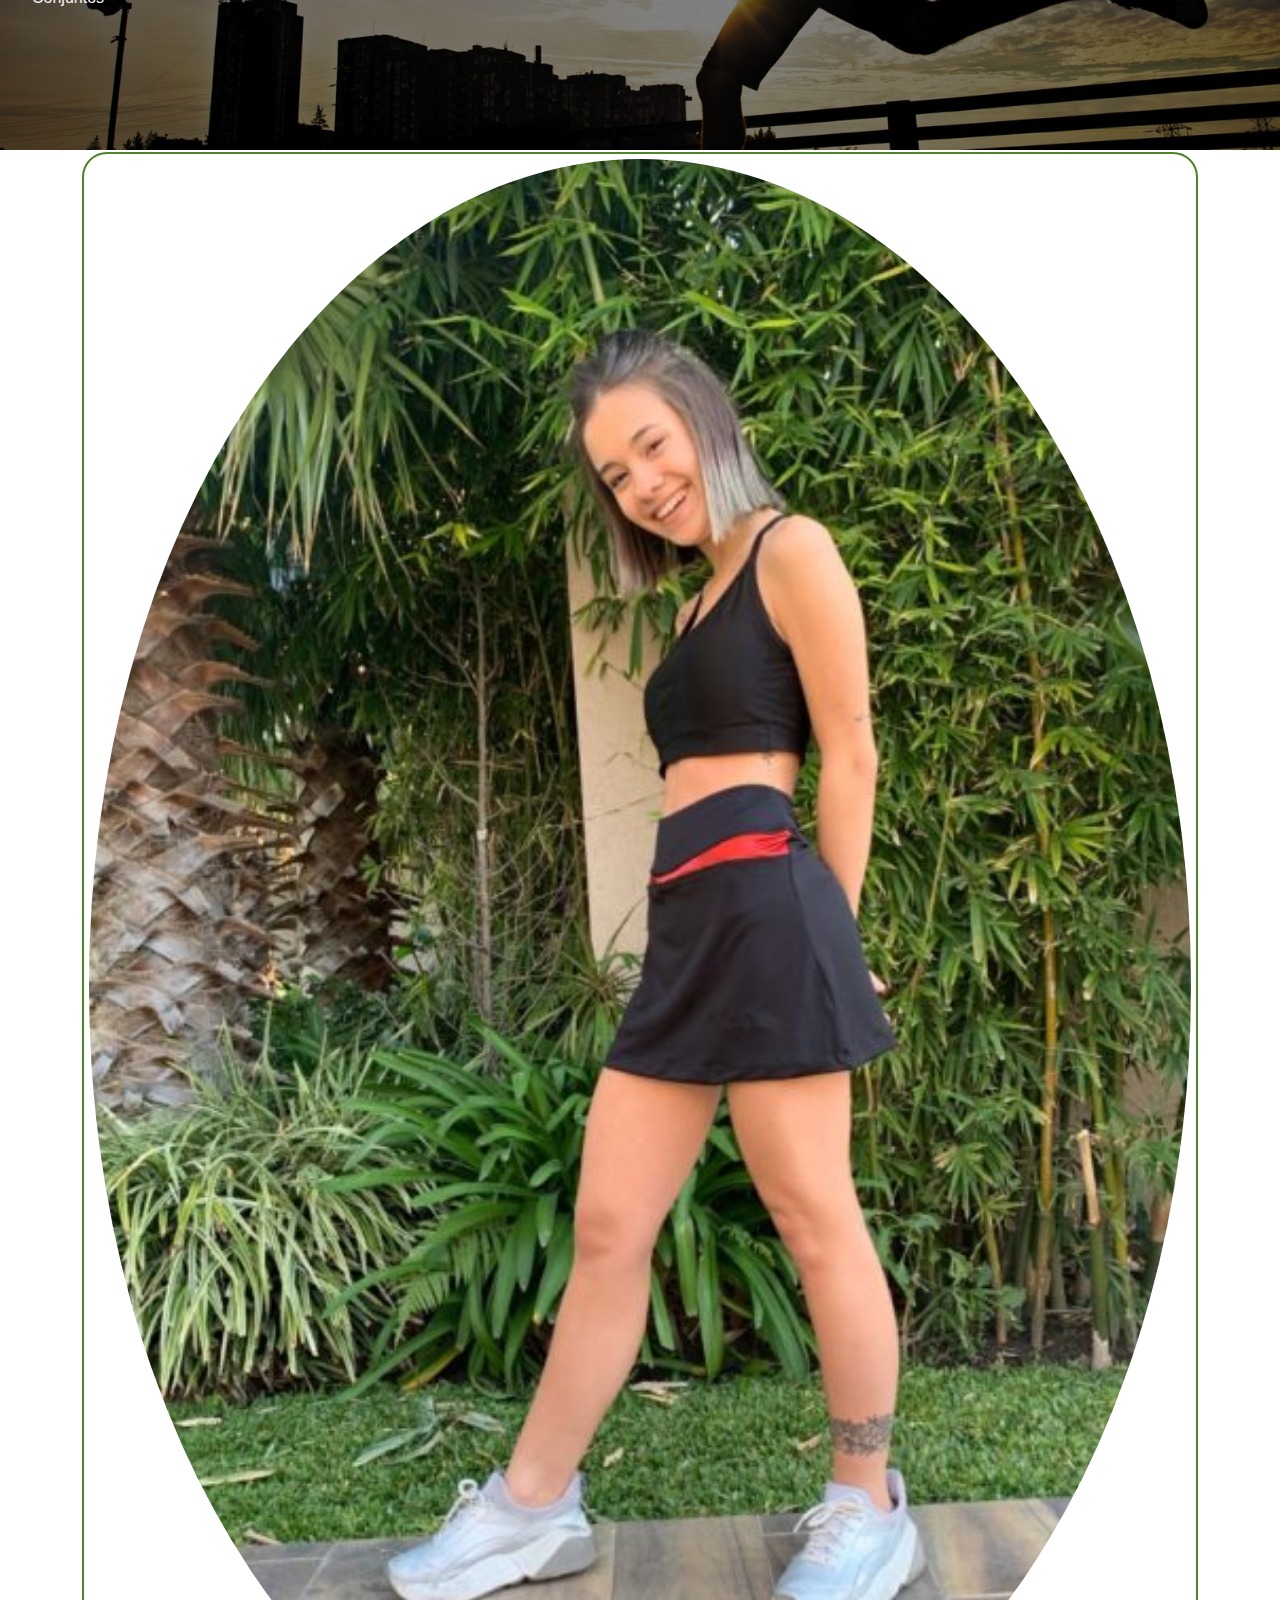
==== commit 589a2903: "seciones y formatos" ====
--- a/index.html
+++ b/index.html
@@ -62,23 +62,23 @@
             </a>
         </section>
         <section id="remeras">
-            <div>
-                <img src="img/ref/remeras.jpg" alt="" class="img-remeras">
-            </div>
-            <div class="datos-remeras">
-                <h2>Remeras personalizadas</h2>
-                <p>Lorem ipsum dolor sit amet.</p>
+            <div class="container">
+                <div class="container-img">
+                    <a href="#">
+                        <h2>Remeras personalizadas</h2>
+                    </a>
+                </div>
             </div>
         </section>
         <section id="pantalones">
             <div class="container">
-                <div class="card">
+                <div class="container-card">
                     <img src="img/ref/pantalon deportivo hombre.jpg" alt="" class="img-card">
                     <h2>pantalon deportivo</h2>
                     <p>Lorem ipsum dolor sit amet.</p>
                     <form action=""><button>Ir a stock</button></form>
                 </div>
-                <div class="card">
+                <div class="container-card">
                     <img src="img/ref/shorthombre.jpg" alt="" class="img-card">
                     <h2>short</h2>
                     <ul>
@@ -89,13 +89,13 @@
                     <p>Lorem ipsum dolor sit amet.</p>
                     <form action=""><button>Ir a stock</button></form>
                 </div>
-                <div class="card">
+                <div class="container-card">
                     <img src="img/ref/leguie.jpg" alt="" class="img-card">
                     <h2>leguies</h2>
                     <p>Lorem ipsum dolor sit amet.</p>
                     <form action=""><button>Ir a stock</button></form>
                 </div>
-                <div class="card">
+                <div class="container-card">
                     <img src="img/ref/pantalon deportivo hombre.jpg" alt="" class="img-card">
                     <h2>Pantalon premium rustico</h2>
                     <p>Lorem ipsum dolor sit amet.</p>
@@ -115,26 +115,26 @@
         <section id="conjuntos">
             <div class="container">
                 <h1>Conjuntos</h1>
-                <div class="card">
+                <div class="container-card">
                     <img src="img/ref/conjunto deportivo.png" alt="" class="img-card">
                     <h2>Varon</h2>
                     <p>Lorem ipsum dolor sit amet.</p>
                     <form action=""><button>Ir a stock</button></form>
                 </div>
-                <div class="card">
-                    <img src="img/ref/conjuntomujer.jpg" alt="">
+                <div class="container-card">
+                    <img src="img/ref/conjuntomujer.jpg" alt="" class="img-card">
                     <h2>Mujer</h2>
                     <p>Lorem ipsum dolor sit amet.</p>
                     <form action=""><button>Ir a stock</button></form>
                 </div>
-                <div class="card">
-                    <img src="img/ref/conjuntoinfantil.jpg" alt="">
+                <div class="container-card">
+                    <img src="img/ref/conjuntoinfantil.jpg" alt="" class="img-card">
                     <h2>Niños</h2>
                     <p>Lorem ipsum dolor sit amet.</p>
                     <form action=""><button>Ir a stock</button></form>
                 </div>
-                <div class="card">
-                    <img src="img/ref/conjuntounisex.webp" alt="">
+                <div class="container-card">
+                    <img src="img/ref/conjuntounisex.webp" alt="" class="img-card">
                     <h2>Unisex</h2>
                     <p>Lorem ipsum dolor sit amet.</p>
                     <form action=""><button>Ir a stock</button></form>
@@ -143,7 +143,7 @@
         </section>
         <section id="indumentaria">
             <a href="#">
-                <img src="img/ref/indumentariagral.jpg" alt=""  >
+                <img src="img/ref/indumentariagral.jpg" alt="" class="img-card">
             </a>
         </section>
         <section id="hombres">
@@ -160,57 +160,66 @@
         </section>
         <section id="calzas">
             <div class="container">
-                <div class="card">
+                <div class="container-card">
+                    <img src="img/ref/shortpollera.jpg" alt="" class="img-card">
                     <h2>Pollera pantalon</h2>
                     <p>Lorem ipsum dolor sit amet.</p>
                     <form action=""><button>Ir a stock</button></form>
                 </div>
-                <div class="card">
+                <div class="container-card">
+                    <img src="img/ref/shortconcalzaM.jpg" alt="" class="img-card">
                     <h2>Short con calza</h2>
                     <p>Lorem ipsum dolor sit amet.</p>
                     <form action=""><button>Ir a stock</button></form>
-                    <div class="card">
-                        <h2>Niños</h2>
-                        <p>Lorem ipsum dolor sit amet.</p>
-                        <form action=""><button>Ir a stock</button></form>
-                    </div>
-                    <div class="card">
-                        <h2>calza corta</h2>
-                        <p>Lorem ipsum dolor sit amet.</p>
-                        <form action=""><button>Ir a stock</button></form>
-                    </div>
-                    <div class="card">
-                        <h2>capri suplex</h2>
-                        <p>Lorem ipsum dolor sit amet.</p>
-                        <form action=""><button>Ir a stock</button></form>
-                    </div>
-                    <div class="card">
-                        <h2>Biker</h2>
-                        <p>Lorem ipsum dolor sit amet.</p>
-                        <form action=""><button>Ir a stock</button></form>
-                    </div>
-                    <div class="card">
-                        <h2>Calza estampada</h2>
-                        <p>Lorem ipsum dolor sit amet.</p>
-                        <form action=""><button>Ir a stock</button></form>
-                    </div>
-        </section>
-        <section id="ninios">
-            <div class="container">
-                <div class="card">
-                    <img src="" alt="">
+                </div>
+                <div class="container-card">
+                    <img src="img/ref/deporte-infantil-k81F--620x349@abc.jpg" alt="" class="img-card">
+                    <h2>Niños</h2>
+                    <p>Lorem ipsum dolor sit amet.</p>
+                    <form action=""><button>Ir a stock</button></form>
+                </div>
+                <div class="container-card">
+                    <img src="img/ref/calzacorta.jpg" alt="" class="img-card">
+                    <h2>calza corta</h2>
+                    <p>Lorem ipsum dolor sit amet.</p>
+                    <form action=""><button>Ir a stock</button></form>
+                </div>
+                <div class="container-card">
+                    <img src="img/ref/caprisuplex.webp" alt="" class="img-card">
+                    <h2>capri suplex</h2>
+                    <p>Lorem ipsum dolor sit amet.</p>
+                    <form action=""><button>Ir a stock</button></form>
+                </div>
+                <div class="container-card">
+                    <img src="img/ref/calzabiker3.jpg" alt="" class="img-card">
+                    <h2>Biker</h2>
+                    <p>Lorem ipsum dolor sit amet.</p>
+                    <form action=""><button>Ir a stock</button></form>
+                </div>
+                <div class="container-card">
+                    <img src="img/ref/calzabiker.webp" alt="" class="img-card">
+                    <h2>Calza estampada</h2>
+                    <p>Lorem ipsum dolor sit amet.</p>
+                    <form action=""><button>Ir a stock</button></form>
+                </div>
+            </div>
+        </section>
+        <section>
+            <div class="container">
+                <div class="container-card">
+                    <img src="img/ref/remeradeportiva.jpg" alt="" class="img-card">
                     <h1>Remeras deportivas</h1>
                     <p>Lorem ipsum dolor sit amet.</p>
                     <form action=""><button>Ir a stock</button></form>
                 </div>
-                <div class="card">
-                    <img src="" alt="">
+                <div class="container-card">
+                    <img src="img/ref/conjutodeportivomujer.jpg" alt="" class="img-card">
                     <h1>Conjunto campera pantalon</h1>
                     <p>Lorem ipsum dolor sit amet.</p>
                     <form action=""><button>Ir a stock</button></form>
                 </div>
-                <div class="card">
-                    <img src="" alt="">
+                <div class="container-card">
+                    <img src="img/ref/remeraniño.jpg" alt="" class="img-card">
                     <h1>Remeras</h1>
                     <p>Lorem ipsum dolor sit amet.</p>
                     <form action=""><button>Ir a stock</button></form>
@@ -233,10 +242,17 @@
     <footer>
         <div class="container">
             <div class="contacto">
+                <p>Contactos</p>
+                <div class="whatsapp"><img src="img/logo/whatsapp-logo-4-1.png" alt=""><p>11-68370962</p></div>
+                <div class="whatsapp"><img src="img/logo/whatsapp-logo-4-1.png" alt=""><p>11-68370962</p></div>
             </div>
             <div class="redes">
-            </div>
-            <div class="copy"></div>
+                <a href="#"><img src="img/logo/facebook.png" alt=""></a>
+                <a href="#"><img src="img/logo/instagram.png" alt=""></a>
+            </div>
+            <div class="copy">
+                <p>&copy; Jonathan Javier Urquiza</p>
+            </div>
         </div>
     </footer>
     <script src="https://cdn.jsdelivr.net/npm/bootstrap@5.2.1/dist/js/bootstrap.bundle.min.js"></script>
--- a/style/style.css
+++ b/style/style.css
@@ -30,46 +30,55 @@
 button:hover {
     background-color: rgb(134, 14, 247);
 }
-
-.container {
-    max-width: 1400px;
-    margin: auto;
-}
-
 header .navbar {
     margin: 0;
     padding-left: 25px;
 }
-
-#hero img{
-    width: 100%;
-}
-
-#hero:hover {
-    color: blueviolet;
-}
-
-#remeras {
+.container {
+    max-width: 1400px;
+    margin: auto;
     display: flex;
     flex-direction: column;
     justify-content: space-around;
     align-items: center;
-
+}
+.container-card {
+    width: 100%;
+    height: 100%;
+    border: 2px solid rgb(77, 134, 40);
+    border-radius: 25px;
+    margin: 2px;
+    padding: 5px;
+    display: flex;
+    flex-direction: column;
+    justify-content: space-around;
+    align-items: center;
+}
+.container-card img {
+    width: 100%;
+    border-radius: 75%;
 }
 
-.img-remeras {
+#hero img{
     width: 100%;
+    
+}
+#remeras {
+    background-image: linear-gradient(0deg,
+    rgba(0, 0, 0, 0.5),
+    rgba(253, 0, 0, 0.5)), url(../img/ref/remeras.jpg);
+    background-position: center center;
+    background-repeat: no-repeat;
+    background-size: cover;
     border-radius: 25px;
-    margin-top: 20px;
+    width: 100%;
+    height: 50vh;
+    display: flex;
+    flex-direction: row;
+    justify-content: space-around;
+    align-items: center;
+    color: azure;
 }
-
-.remeras-datos {
-    display: flex;
-    flex-direction: column;
-    justify-content: center;
-    align-items: center;
-}
-
 #mujer {
     height: 40vh;
     background-image: linear-gradient(0deg,
@@ -100,4 +109,38 @@
     flex-direction: column;
     justify-content: center;
     align-items: flex-start;
+}
+#ninios {
+    background-image: linear-gradient(0deg,
+    rgba(0, 0, 0, 0.5),
+    rgba(253, 0, 0, 0.5)), url(../img/ref/deporte-infantil-k81F--620x349@abc.jpg);
+    background-position: center center;
+    background-repeat: no-repeat;
+    background-size: cover;
+    border-radius: 25px;
+    width: 100%;
+    height: 50vh;
+    display: flex;
+    flex-direction: row;
+    justify-content: space-around;
+    align-items: center;
+    color: azure;
+}
+footer {
+    border: 3px solid blueviolet;
+}
+.whatsapp {
+    display: flex;
+    flex-direction: row;
+    align-items: flex-start;
+}
+.whatsapp img {
+    width: 20px;
+}
+.copy {
+    width: 100%;
+    display: flex;
+    flex-direction: row;
+    justify-content: flex-end;
+    align-items: flex-end;
 }